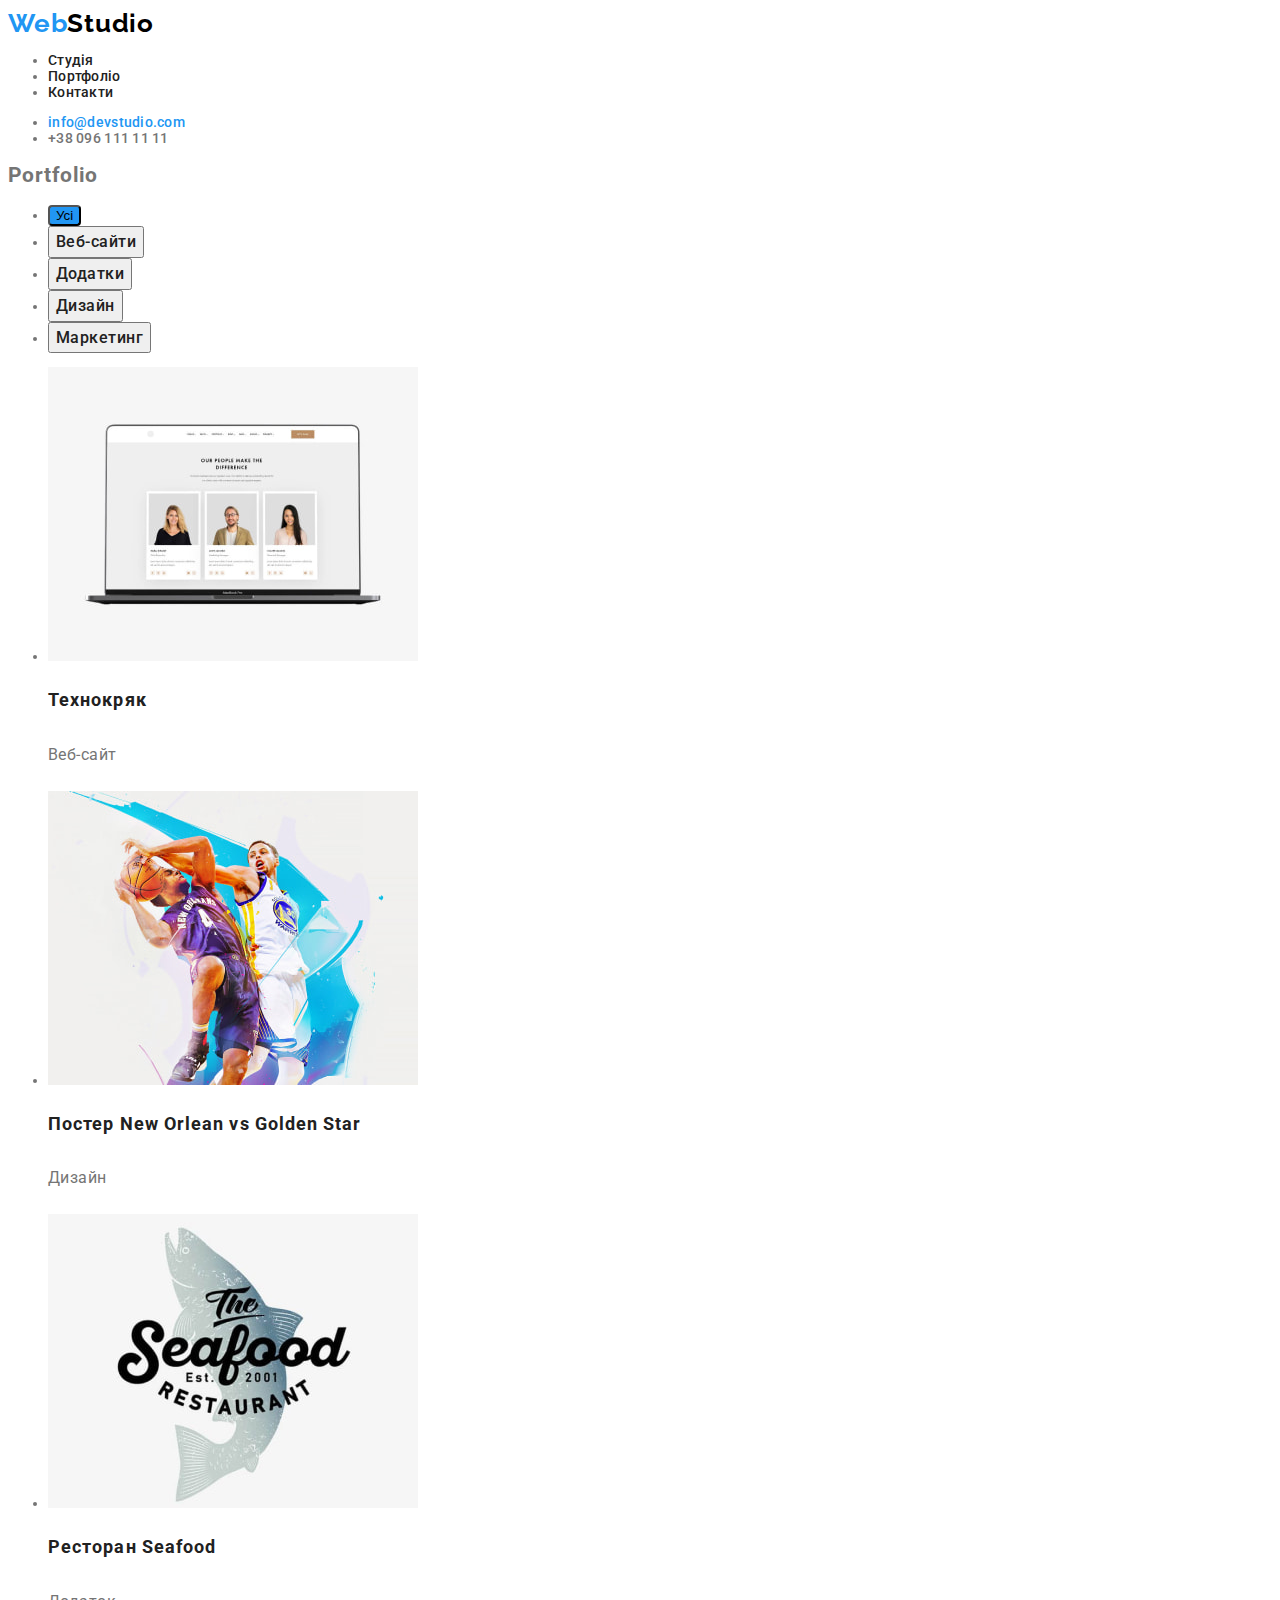
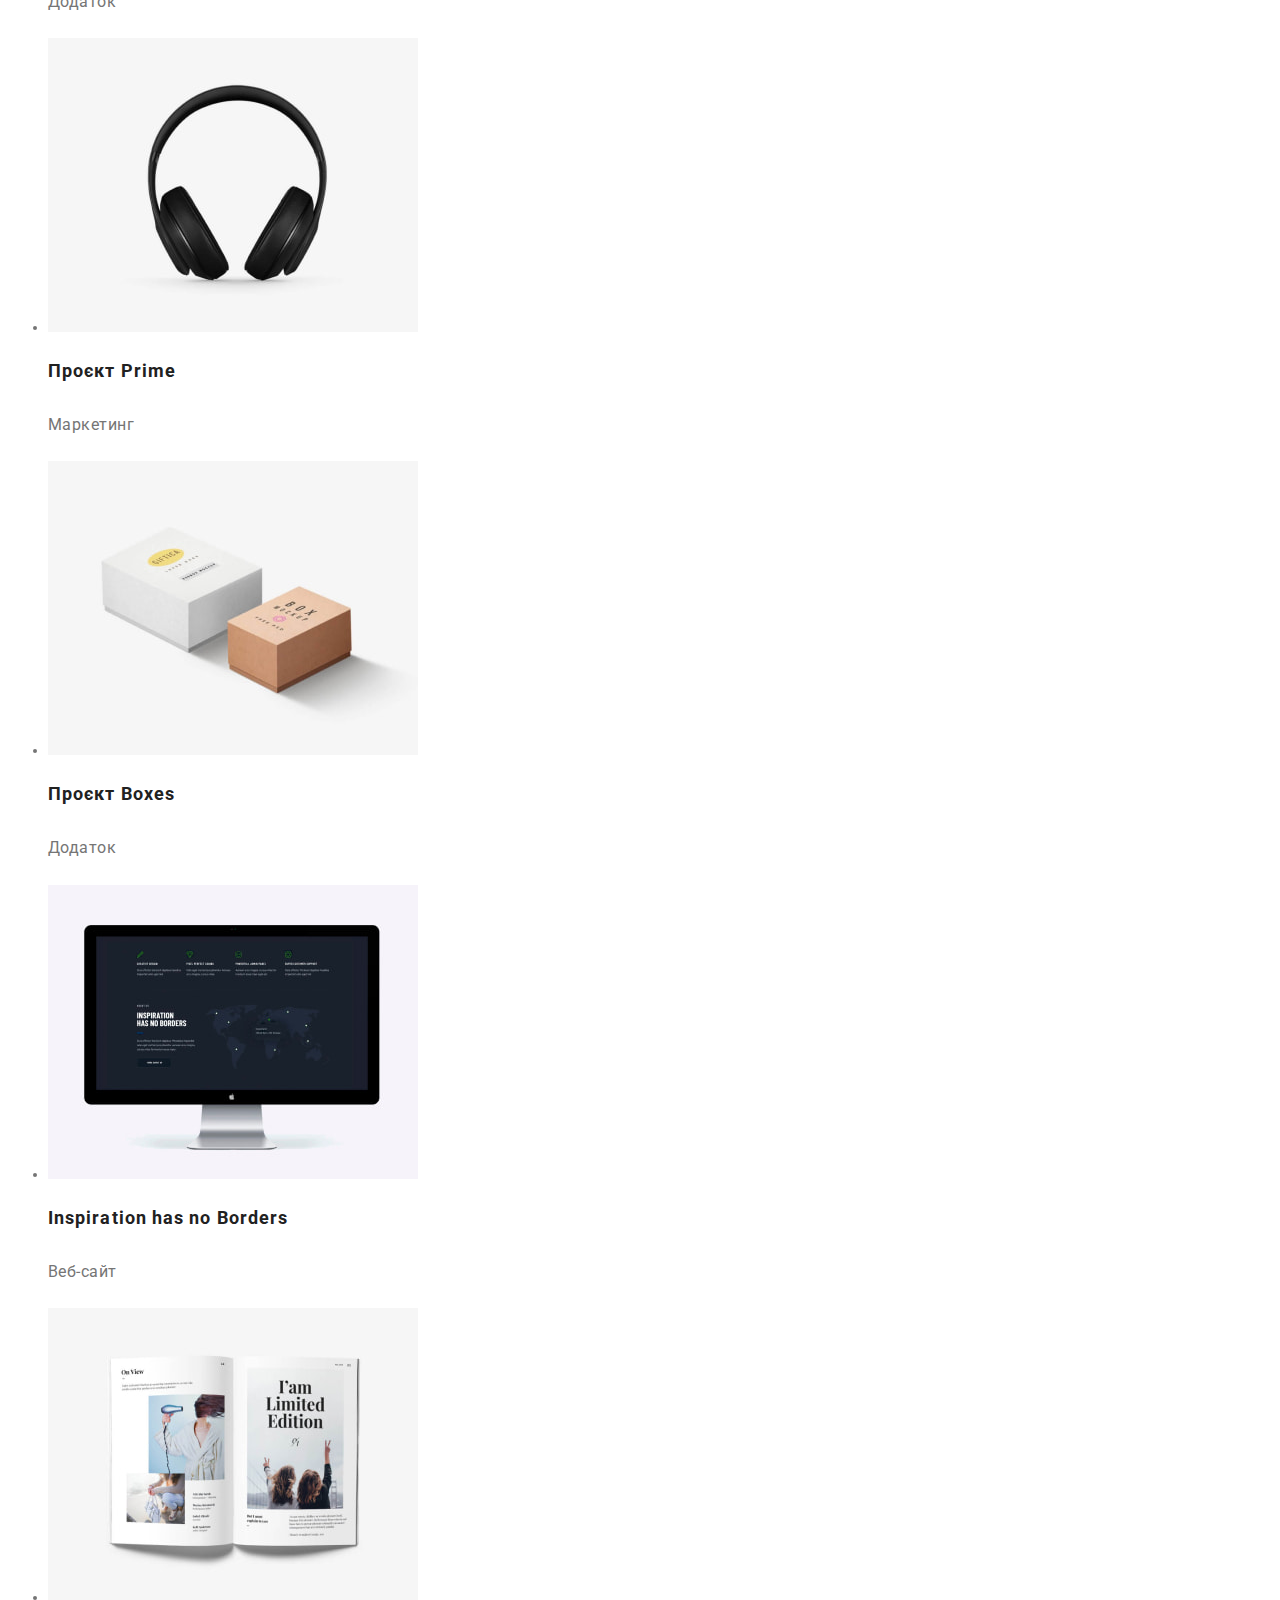
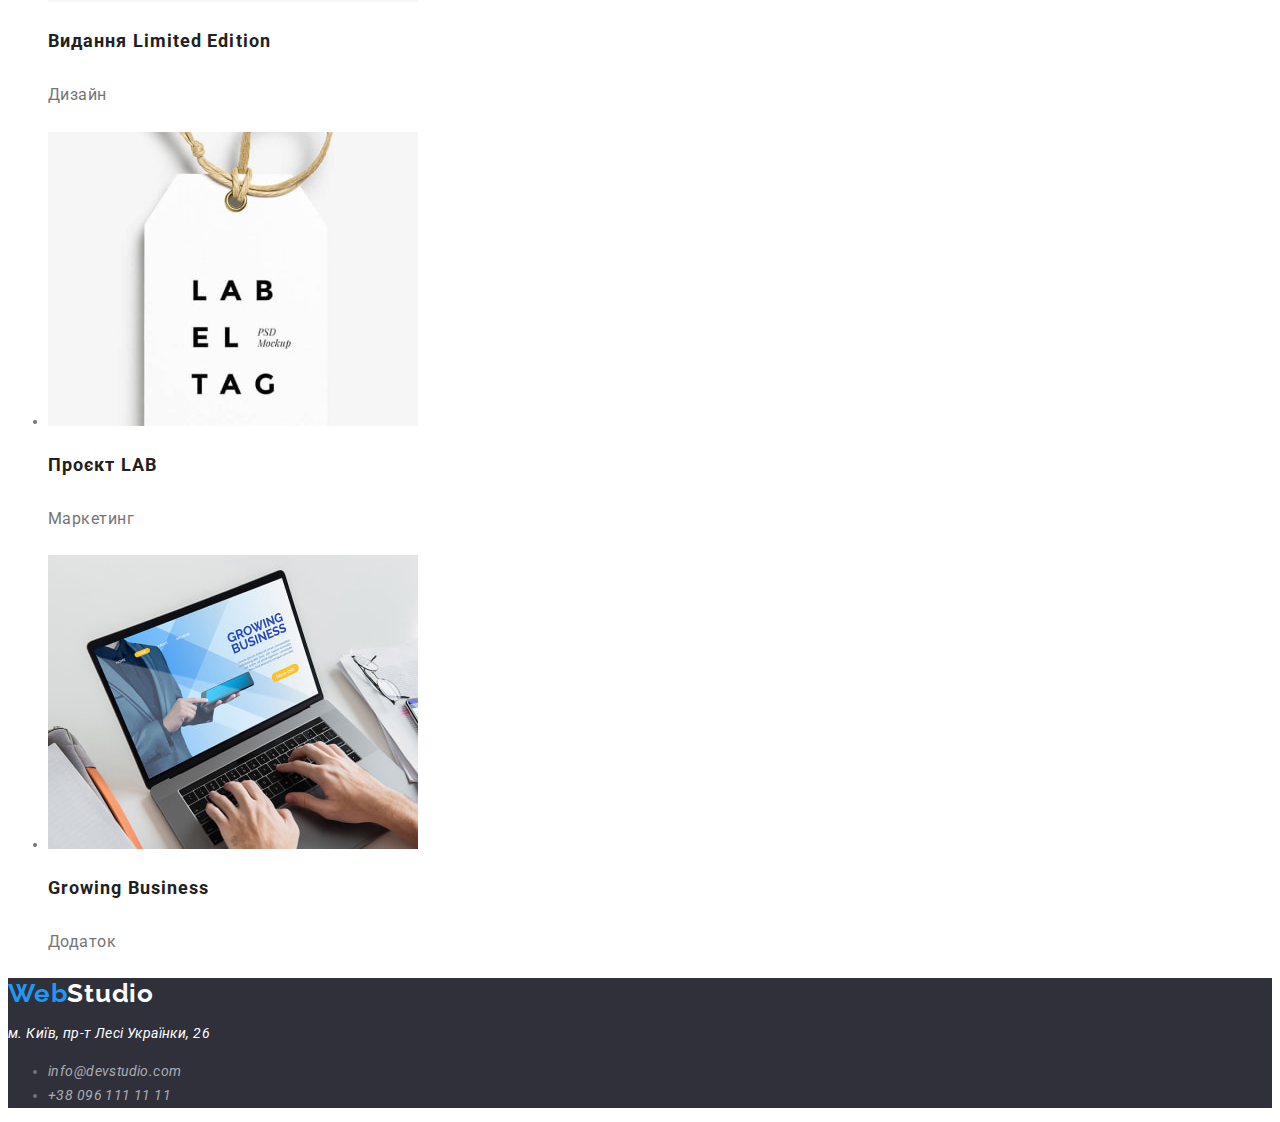
==== portfolio.html @ 44f69d42 "2" ====
<!DOCTYPE html>
<html lang="uk">
  <head>
    <meta charset="UTF-8" />
    <meta name="viewport" content="width=device-width, initial-scale=1.0" />
    <title>Module 02</title>
    <link rel="preconnect" href="https://fonts.gstatic.com" crossorigin />
    <link
      href="https://fonts.googleapis.com/css2?family=Raleway:wght@700&family=Roboto:wght@400;500;700;900&display=swap"
      rel="stylesheet"
    />
    <link rel="stylesheet" href="./css/styles.css" />
  </head>
  <body>
    <!-- header section -->
    <header class="header">
      <nav class="nav">
        <a
          class="link logo"
          href="./index.html"
          aria-label="site-logo-WebStudio"
          >Web<span class="logo-part">Studio</span></a
        >
        <ul class="list">
          <li class="item">
            <a class="link nav-link" href="#studio">Студія</a>
          </li>
          <li class="item">
            <a class="link nav-link" href="#portfolio">Портфоліо</a>
          </li>
          <li class="item">
            <a class="link nav-link" href="#contacts">Контакти</a>
          </li>
        </ul>
      </nav>
      <ul class="nav-list">
        <li class="nav-item">
          <a class="link header-mailto mail" href="mailto:info@devstudio.com"
            >info@devstudio.com</a
          >
        </li>
        <li class="nav-item">
          <a class="link header-phone text" href="tel:+380961111111"
            >+38 096 111 11 11</a
          >
        </li>
      </ul>
    </header>
    <!-- section Portfolio -->
    <section class="portfolio">
      <!-- Логічний заголовок -->
      <h2>Portfolio</h2>
      <ul class="portfolio-list">
        <li class="portfolio-item">
          <button class="portfolio-all-btn" type="button">Усі</button>
        </li>
        <li class="portfolio-item">
          <button class="portfolio-btn" type="button">Веб-сайти</button>
        </li>
        <li class="portfolio-item">
          <button class="portfolio-btn" type="button">Додатки</button>
        </li>
        <li class="portfolio-item">
          <button class="portfolio-btn" type="button">Дизайн</button>
        </li>
        <li class="portfolio-item">
          <button class="portfolio-btn" type="button">Маркетинг</button>
        </li>
      </ul>
      <ul class="img-portfolio-list">
        <li class="img-portfolio-item">
          <img
            class="img-portfolio"
            src="./images/portfolio/img.jpg"
            alt="три фото"
            width="370"
            height="294"
          />
          <h3 class="portfolio-title">Технокряк</h3>
          <h4 class="portfolio-subtitle">Веб-сайт</h4>
        </li>
        <li class="img-portfolio-item">
          <img
            class="img-portfolio"
            src="./images/portfolio/img-(1).jpg"
            alt="баскетбол"
            width="370"
            height="294"
          />
          <h3 class="portfolio-title">Постер New Orlean vs Golden Star</h3>
          <h4 class="portfolio-subtitle">Дизайн</h4>
        </li>
        <li class="img-portfolio-item">
          <img
            class="img-portfolio"
            src="./images/portfolio/img-(2).jpg"
            alt="реклама ресторана"
            width="370"
            height="294"
          />
          <h3 class="portfolio-title">Ресторан Seafood</h3>
          <h4 class="portfolio-subtitle">Додаток</h4>
        </li>
        <li class="img-portfolio-item">
          <img
            class="img-portfolio"
            src="./images/portfolio/img-(3).jpg"
            alt="навушники"
            width="370"
            height="294"
          />
          <h3 class="portfolio-title">Проєкт Prime</h3>
          <h4 class="portfolio-subtitle">Маркетинг</h4>
        </li>
        <li class="img-portfolio-item">
          <img
            class="img-portfolio"
            src="./images/portfolio/img-(4).jpg"
            alt="реклама духов"
            width="370"
            height="294"
          />
          <h3 class="portfolio-title">Проєкт Boxes</h3>
          <h4 class="portfolio-subtitle">Додаток</h4>
        </li>
        <li class="img-portfolio-item">
          <img
            class="img-portfolio"
            src="./images/portfolio/img-(5).jpg"
            alt="єкран манітора"
            width="370"
            height="294"
          />
          <h3 class="portfolio-title">Inspiration has no Borders</h3>
          <h4 class="portfolio-subtitle">Веб-сайт</h4>
        </li>
        <li class="img-portfolio-item">
          <img
            class="img-portfolio"
            src="./images/portfolio/img-(6).jpg"
            alt="розкрита книга"
            width="370"
            height="294"
          />
          <h3 class="portfolio-title">Видання Limited Edition</h3>
          <h4 class="portfolio-subtitle">Дизайн</h4>
        </li>
        <li class="img-portfolio-item">
          <img
            class="img-portfolio"
            src="./images/portfolio/img-(7).jpg"
            alt="лейба проекту"
            width="370"
            height="294"
          />
          <h3 class="portfolio-title">Проєкт LAB</h3>
          <h4 class="portfolio-subtitle">Маркетинг</h4>
        </li>
        <li class="img-portfolio-item">
          <img
            class="img-portfolio"
            src="./images/portfolio/img-(8).jpg"
            alt="робота на ноутбуці"
            width="370"
            height="294"
          />
          <h3 class="portfolio-title">Growing Business</h3>
          <h4 class="portfolio-subtitle">Додаток</h4>
        </li>
      </ul>
    </section>
    <!-- footer -->
    <footer class="footer">
      <a
        class="link footer-logo"
        href="./index.html"
        aria-label="site-logo-WebStudio"
        >Web<span class="footer-logo-part">Studio</span></a
      >
      <address class="address">
        <p class="address-desc">м. Київ, пр-т Лесі Українки, 26</p>
        <ul>
          <li class="footer-item">
            <a class="link footer-link" href="mailto:info@devstudio.com"
              >info@devstudio.com</a
            >
          </li>
          <li class="footer-item">
            <a class="link footer-link" href="tel:+380961111111"
              >+38 096 111 11 11</a
            >
          </li>
        </ul>
      </address>
    </footer>
  </body>
</html>
---- css/styles.css ----
:root {
    --main-font: "Roboto", sans-serif;
    --secondary-font: "Raleway", sans-serif;
    /* text colors */
    --accent-cl: #2196f3;
    --main-txt-cl: #757575;
    --secondary-txt-cl: #212121;
    /* bacgraund-colors */
    --darc-bg-cl: #2f303a;
    --main-bg-cl: #fff;
    --secondary-bg-cl: #f5f4fa;
}

body {
    color: var(--main-txt-cl);
    font-family: var(--main-font);
    font-size: 14px;
    letter-spacing: 0.42px;
}

.link {
    text-decoration: none;
    color: currentColor;
}

/* =====================
        = header section =
    ========================= */
.header {
    background: #fff;
}

.logo {
    color: #2196f3;
    font-family: Raleway;
    font-size: 26px;
    font-weight: 700;
    letter-spacing: 0.78px;
}

.logo-part {
    color: #000;
    font-family: Raleway;
    font-size: 26px;
    font-weight: 700;
    letter-spacing: 0.78px;
}

.nav-link {
    color: #212121;
    font-family: Roboto;
    font-size: 14px;
    font-weight: 500;
    letter-spacing: 0.28px;
}

.header-mailto {
    color: #2196F3;
    font-family: Roboto;
    font-size: 14px;
    font-weight: 500;
    letter-spacing: 0.28px;
}

.header-phone {
    color: #757575;
    font-family: Roboto;
    font-size: 14px;
    font-weight: 500;
    letter-spacing: 0.28px;
}

.mail:hover,
.mail:focus {
    color: #757575;
}

.text:hover,
.text:focus {
    color: #2196F3;
}

/*=========================
==== section Hero  
==========================*/
.hero {
    background-color: #2F303A;
}

.hero .title {
    color: #FFF;
    text-align: center;
    font-family: var(--main-font);
    font-size: 44px;
    font-weight: 900;
    line-height: 1.36;
    letter-spacing: 2.64px;
    text-transform: uppercase;
}

.btn {
    font-family: inherit;
    color: currentColor;
    color: #FFF;
    text-align: center;
    font-size: 16px;
    font-weight: 700;
    line-height: 1.88;
    letter-spacing: 0.96px;
    background: #2196F3;
    cursor: pointer;
}

.btn:hover,
.btn:focus {
    border-radius: 4px;
    background-color: #2196F3;
}

/* ======================
==  section Feature
========================*/
.feature {
    background-color: var(--main-bg-cl);
}

.feature-subtitle {
    color: #212121;
    font-family: var(--main-txt-cl);
    font-size: 14px;
    font-weight: 700;
    letter-spacing: 0.42px;
    text-transform: uppercase;
}

.feature-desc {
    color: #757575;
    font-family: var(--main-txt-cl);
    font-size: 14px;
    font-weight: 400;
    line-height: 1.71;
    letter-spacing: 0.42px;
}

/* =======================
==section Services      
========================== */
.services {
    background-color: var(--main-bg-cl);
}

.title-services {
    color: var(--secondary-txt-cl);
    text-align: center;
    font-family: var(--main-font);
    font-size: 36px;
    font-weight: 700;
    letter-spacing: 1.08px;
}

/* ========================
==section Our team      
========================= */
.team {
    background-color: var(--secondary-bg-cl);
}

.title-team {
    color: var(--secondary-txt-cl);
    text-align: center;
    font-family: var(--main-font);
    font-size: 36px;
    font-weight: 700;
    letter-spacing: 1.08px;
}

.subtitle-team {
    color: var(--secondary-txt-cl);
    text-align: center;
    font-family: var(--main-font);
    font-size: 16px;
    font-weight: 500;
    letter-spacing: 0.48px;
}

.desc-team {
    color: var(--main-txt-cl);
    text-align: center;
    font-family: var(--main-font);
    font-size: 16px;
    font-weight: 400;
    letter-spacing: 0.48px;
}

/* ===========================
== section Portfolio        
=============================*/
.portfolio {
    background-color: var(--main-bg-cl);
}

.portfolio-all-btn {
    border-radius: 4px;
    background: #2196F3;
}

.portfolio-btn {
    color: var(--secondary-txt-cl);
    text-align: center;
    font-family: var(--main-font);
    font-size: 16px;
    font-weight: 500;
    line-height: 1.62;
    letter-spacing: 0.48px;
}

.portfolio-title {
    color: var(--secondary-txt-cl);
    font-family: var(--main-font);
    font-size: 18px;
    font-weight: 700;
    line-height: 2;
    letter-spacing: 1.08px;
}

.portfolio-subtitle {
    color: var(--main-txt-cl);
    font-family: var(--main-font);
    font-size: 16px;
    font-weight: 400;
    line-height: 1.87;
    letter-spacing: 0.48px;
}

/* ======================
======footer         
----------------------- */
.footer {
    background-color: var(--darc-bg-cl);
}

.address-desc {
    color: #FFF;
    font-family: var(--main-font);
    font-size: 14px;
    font-weight: 400;
    line-height: 1.71;
    letter-spacing: 0.42px;
}

.footer-link {
    color: rgba(255, 255, 255, 0.60);
    font-family: var(--main-font);
    font-size: 14px;
    font-weight: 400;
    line-height: 1.71;
    letter-spacing: 0.42px;
}

.footer-link:hover,
.footer-link:focus {
    color: #2196F3;
}

.footer-logo {
    color: var(--accent-cl);
    font-family: var(--secondary-font);
    font-size: 26px;
    font-weight: 700;
    letter-spacing: 0.78px;
}

.footer-logo-part {
    color: #FFF;
    font-family: var(--secondary-font);
    font-size: 26px;
    font-weight: 700;
    letter-spacing: 0.78px;
}
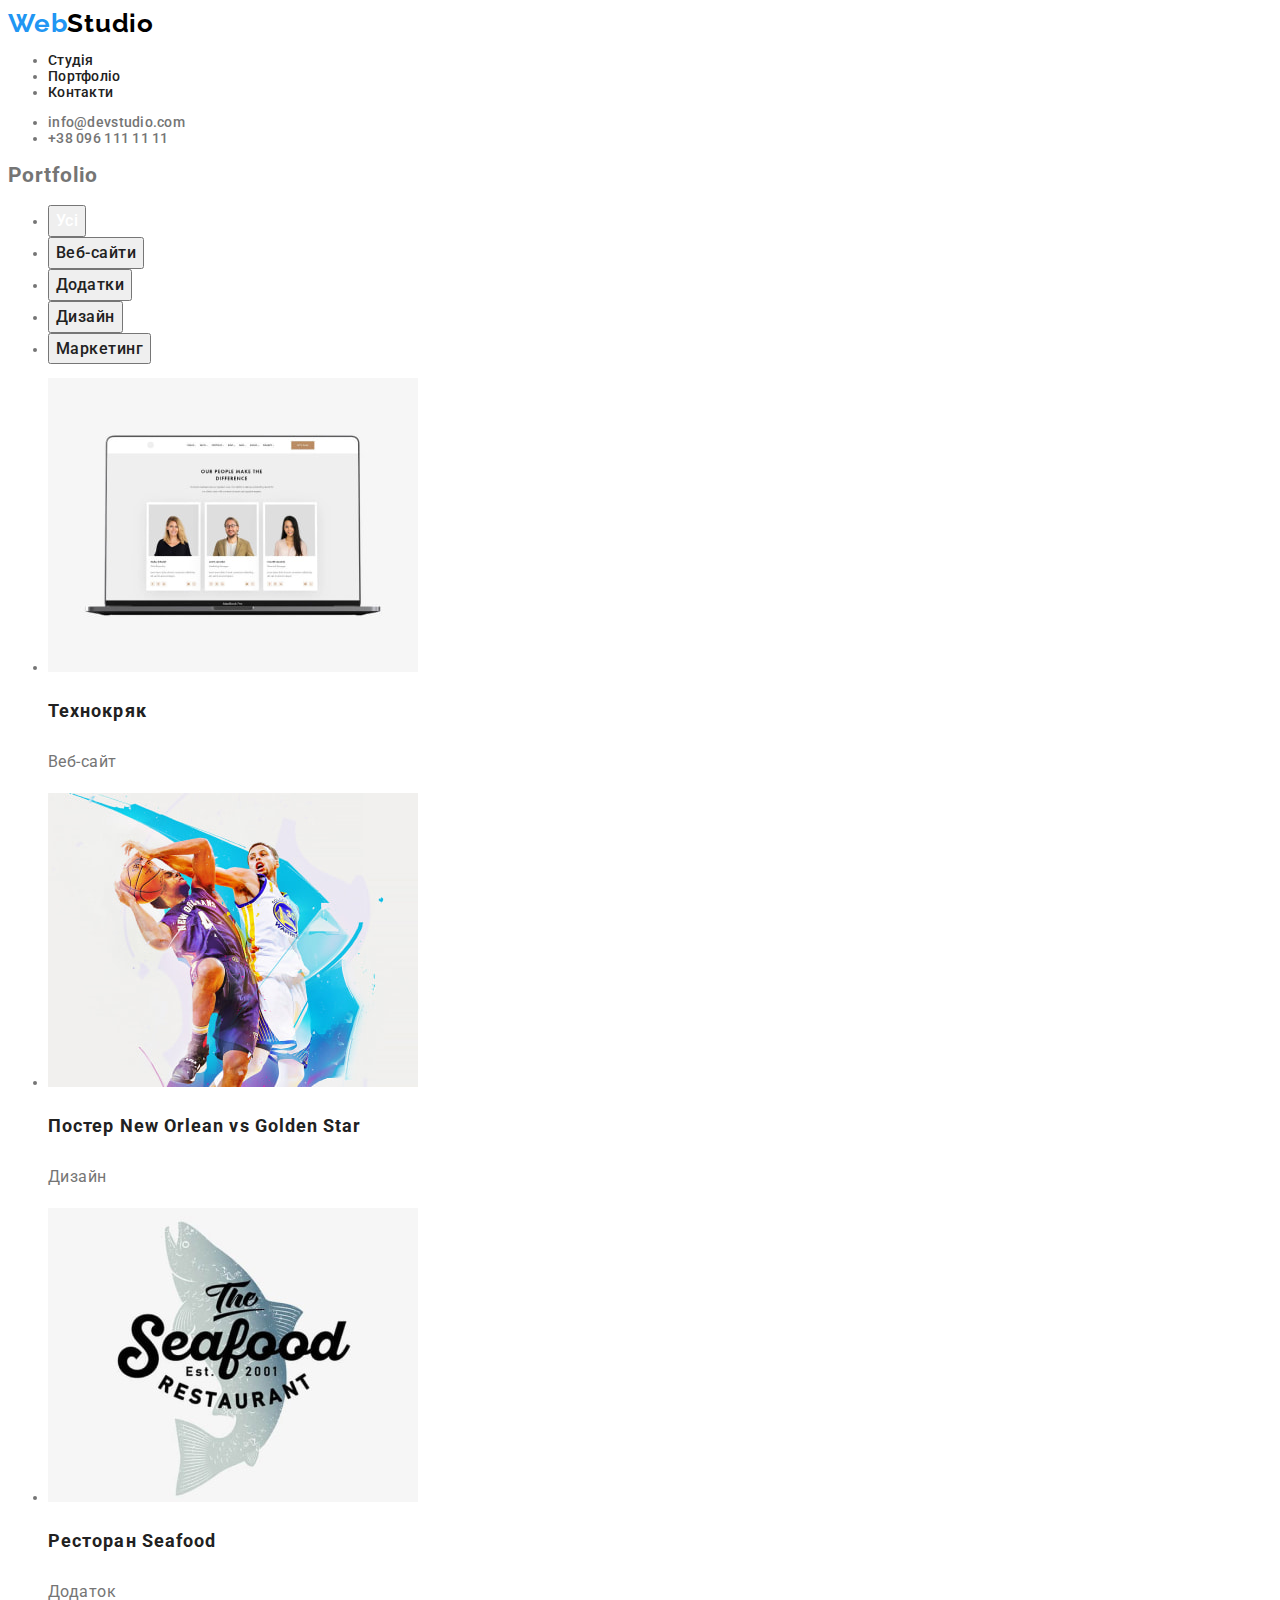
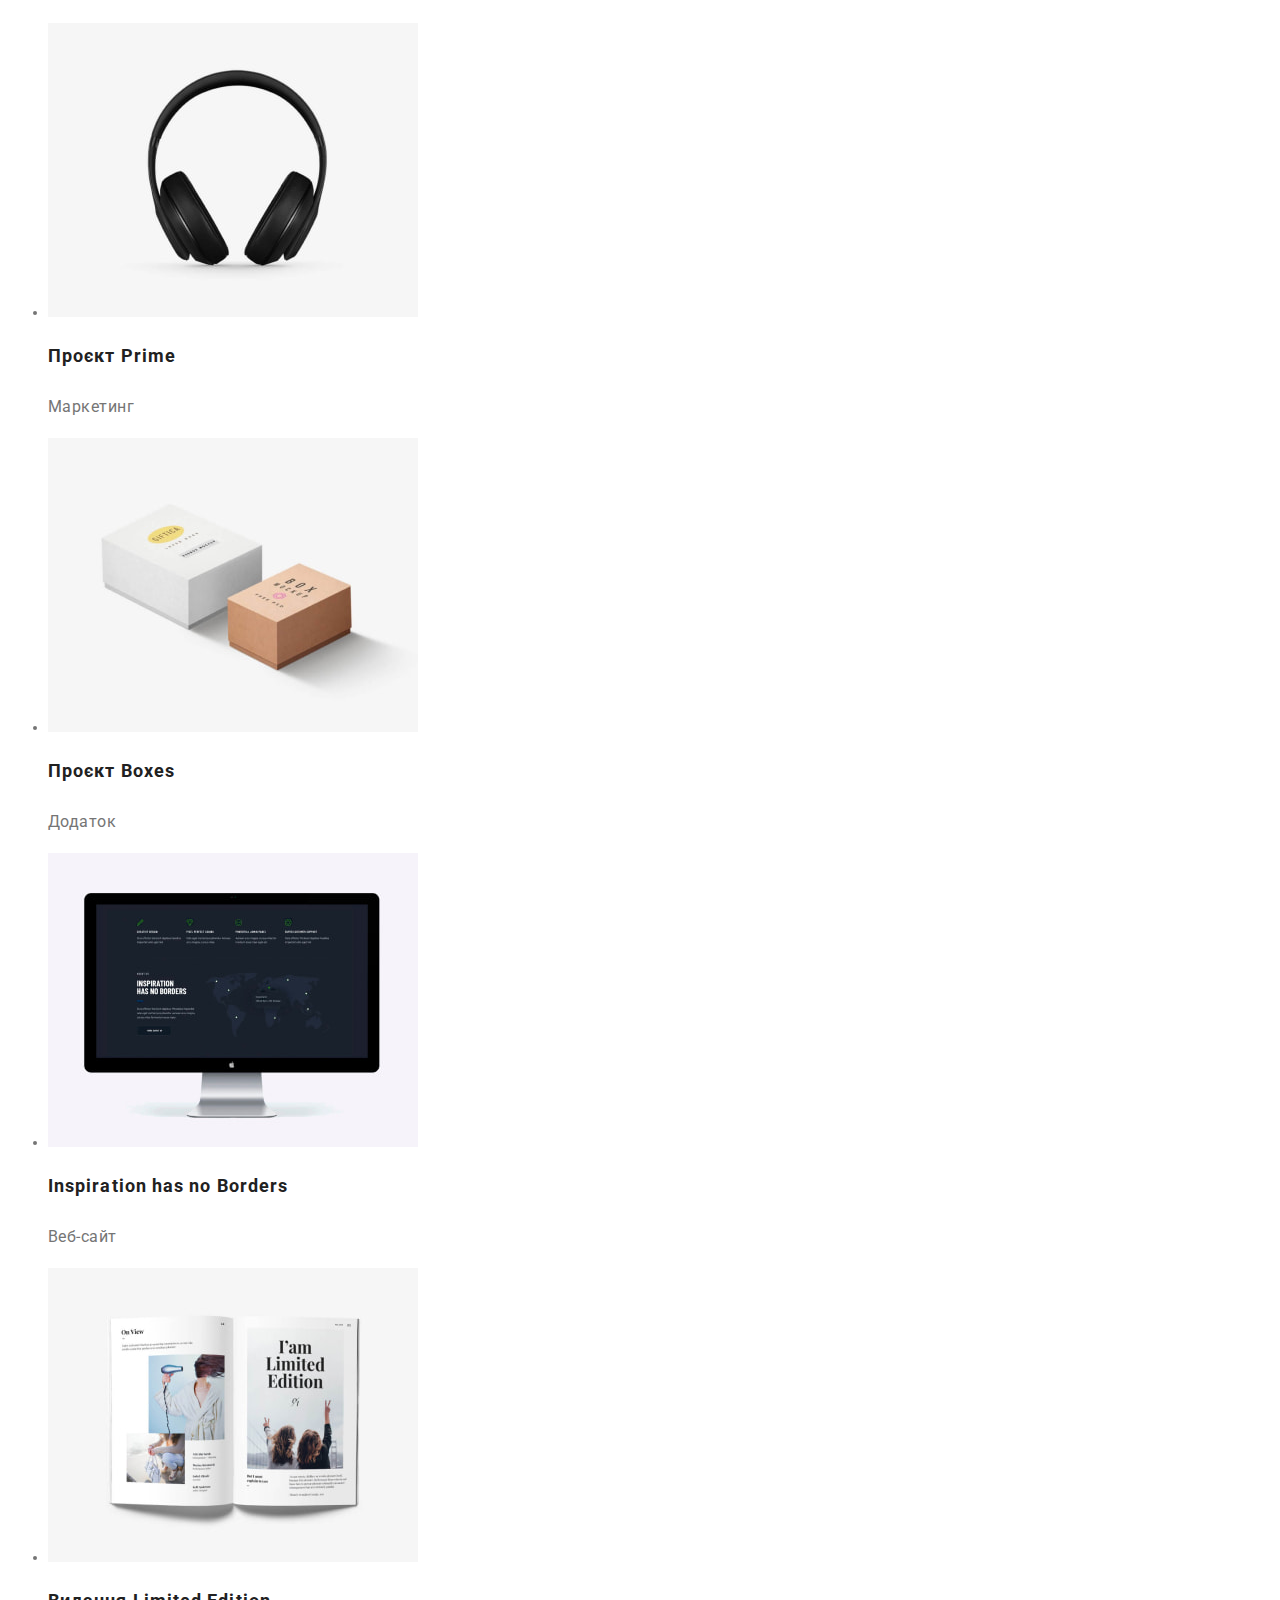
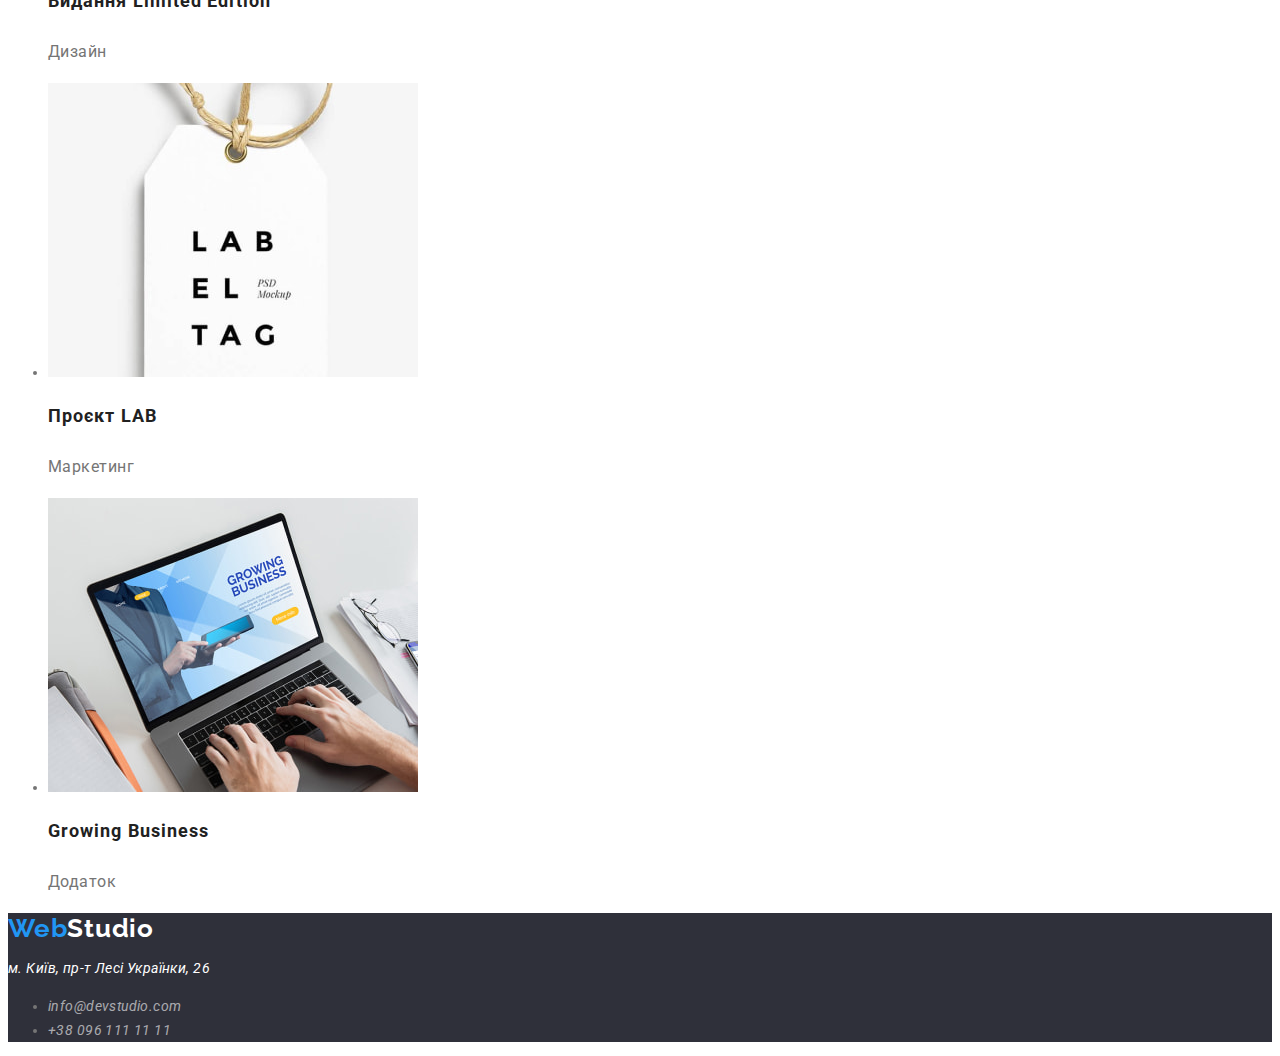
==== commit c5f6003b: "dz 2" ====
--- a/portfolio.html
+++ b/portfolio.html
@@ -23,7 +23,7 @@
         >
         <ul class="list">
           <li class="item">
-            <a class="link nav-link" href="#studio">Студія</a>
+            <a class="link nav-link" href="./index.html">Студія</a>
           </li>
           <li class="item">
             <a class="link nav-link" href="#portfolio">Портфоліо</a>
@@ -77,7 +77,7 @@
             height="294"
           />
           <h3 class="portfolio-title">Технокряк</h3>
-          <h4 class="portfolio-subtitle">Веб-сайт</h4>
+          <p class="portfolio-desc">Веб-сайт</p>
         </li>
         <li class="img-portfolio-item">
           <img
@@ -88,7 +88,7 @@
             height="294"
           />
           <h3 class="portfolio-title">Постер New Orlean vs Golden Star</h3>
-          <h4 class="portfolio-subtitle">Дизайн</h4>
+          <p class="portfolio-desc">Дизайн</p>
         </li>
         <li class="img-portfolio-item">
           <img
@@ -99,7 +99,7 @@
             height="294"
           />
           <h3 class="portfolio-title">Ресторан Seafood</h3>
-          <h4 class="portfolio-subtitle">Додаток</h4>
+          <p class="portfolio-desc">Додаток</p>
         </li>
         <li class="img-portfolio-item">
           <img
@@ -110,7 +110,7 @@
             height="294"
           />
           <h3 class="portfolio-title">Проєкт Prime</h3>
-          <h4 class="portfolio-subtitle">Маркетинг</h4>
+          <p class="portfolio-desc">Маркетинг</p>
         </li>
         <li class="img-portfolio-item">
           <img
@@ -121,7 +121,7 @@
             height="294"
           />
           <h3 class="portfolio-title">Проєкт Boxes</h3>
-          <h4 class="portfolio-subtitle">Додаток</h4>
+          <p class="portfolio-desc">Додаток</p>
         </li>
         <li class="img-portfolio-item">
           <img
@@ -132,7 +132,7 @@
             height="294"
           />
           <h3 class="portfolio-title">Inspiration has no Borders</h3>
-          <h4 class="portfolio-subtitle">Веб-сайт</h4>
+          <p class="portfolio-desc">Веб-сайт</p>
         </li>
         <li class="img-portfolio-item">
           <img
@@ -143,7 +143,7 @@
             height="294"
           />
           <h3 class="portfolio-title">Видання Limited Edition</h3>
-          <h4 class="portfolio-subtitle">Дизайн</h4>
+          <p class="portfolio-desc">Дизайн</p>
         </li>
         <li class="img-portfolio-item">
           <img
@@ -154,7 +154,7 @@
             height="294"
           />
           <h3 class="portfolio-title">Проєкт LAB</h3>
-          <h4 class="portfolio-subtitle">Маркетинг</h4>
+          <p class="portfolio-desc">Маркетинг</p>
         </li>
         <li class="img-portfolio-item">
           <img
@@ -165,7 +165,7 @@
             height="294"
           />
           <h3 class="portfolio-title">Growing Business</h3>
-          <h4 class="portfolio-subtitle">Додаток</h4>
+          <p class="portfolio-desc">Додаток</p>
         </li>
       </ul>
     </section>
--- a/css/styles.css
+++ b/css/styles.css
@@ -23,6 +23,11 @@
     color: currentColor;
 }
 
+.link:hover,
+.link:focus {
+    color: #2196F3;
+}
+
 /* =====================
         = header section =
     ========================= */
@@ -55,7 +60,7 @@
 }
 
 .header-mailto {
-    color: #2196F3;
+    color: #757575;
     font-family: Roboto;
     font-size: 14px;
     font-weight: 500;
@@ -72,7 +77,7 @@
 
 .mail:hover,
 .mail:focus {
-    color: #757575;
+    color: #2196F3;
 }
 
 .text:hover,
@@ -200,6 +205,19 @@
 }
 
 .portfolio-all-btn {
+    color: #FFF;
+text-align: center;
+font-family: Roboto;
+font-size: 16px;
+font-style: normal;
+font-weight: 500;
+line-height: 26px; 
+letter-spacing: 0.48px;
+    
+}
+
+.portfolio-all-btn:hover,
+.portfolio-all-btn:focus {
     border-radius: 4px;
     background: #2196F3;
 }
@@ -214,6 +232,12 @@
     letter-spacing: 0.48px;
 }
 
+.portfolio-btn:hover,
+.portfolio-btn:focus {
+    border-radius: 4px;
+    background: #F5F4FA;
+}
+
 .portfolio-title {
     color: var(--secondary-txt-cl);
     font-family: var(--main-font);
@@ -223,7 +247,7 @@
     letter-spacing: 1.08px;
 }
 
-.portfolio-subtitle {
+.portfolio-desc {
     color: var(--main-txt-cl);
     font-family: var(--main-font);
     font-size: 16px;
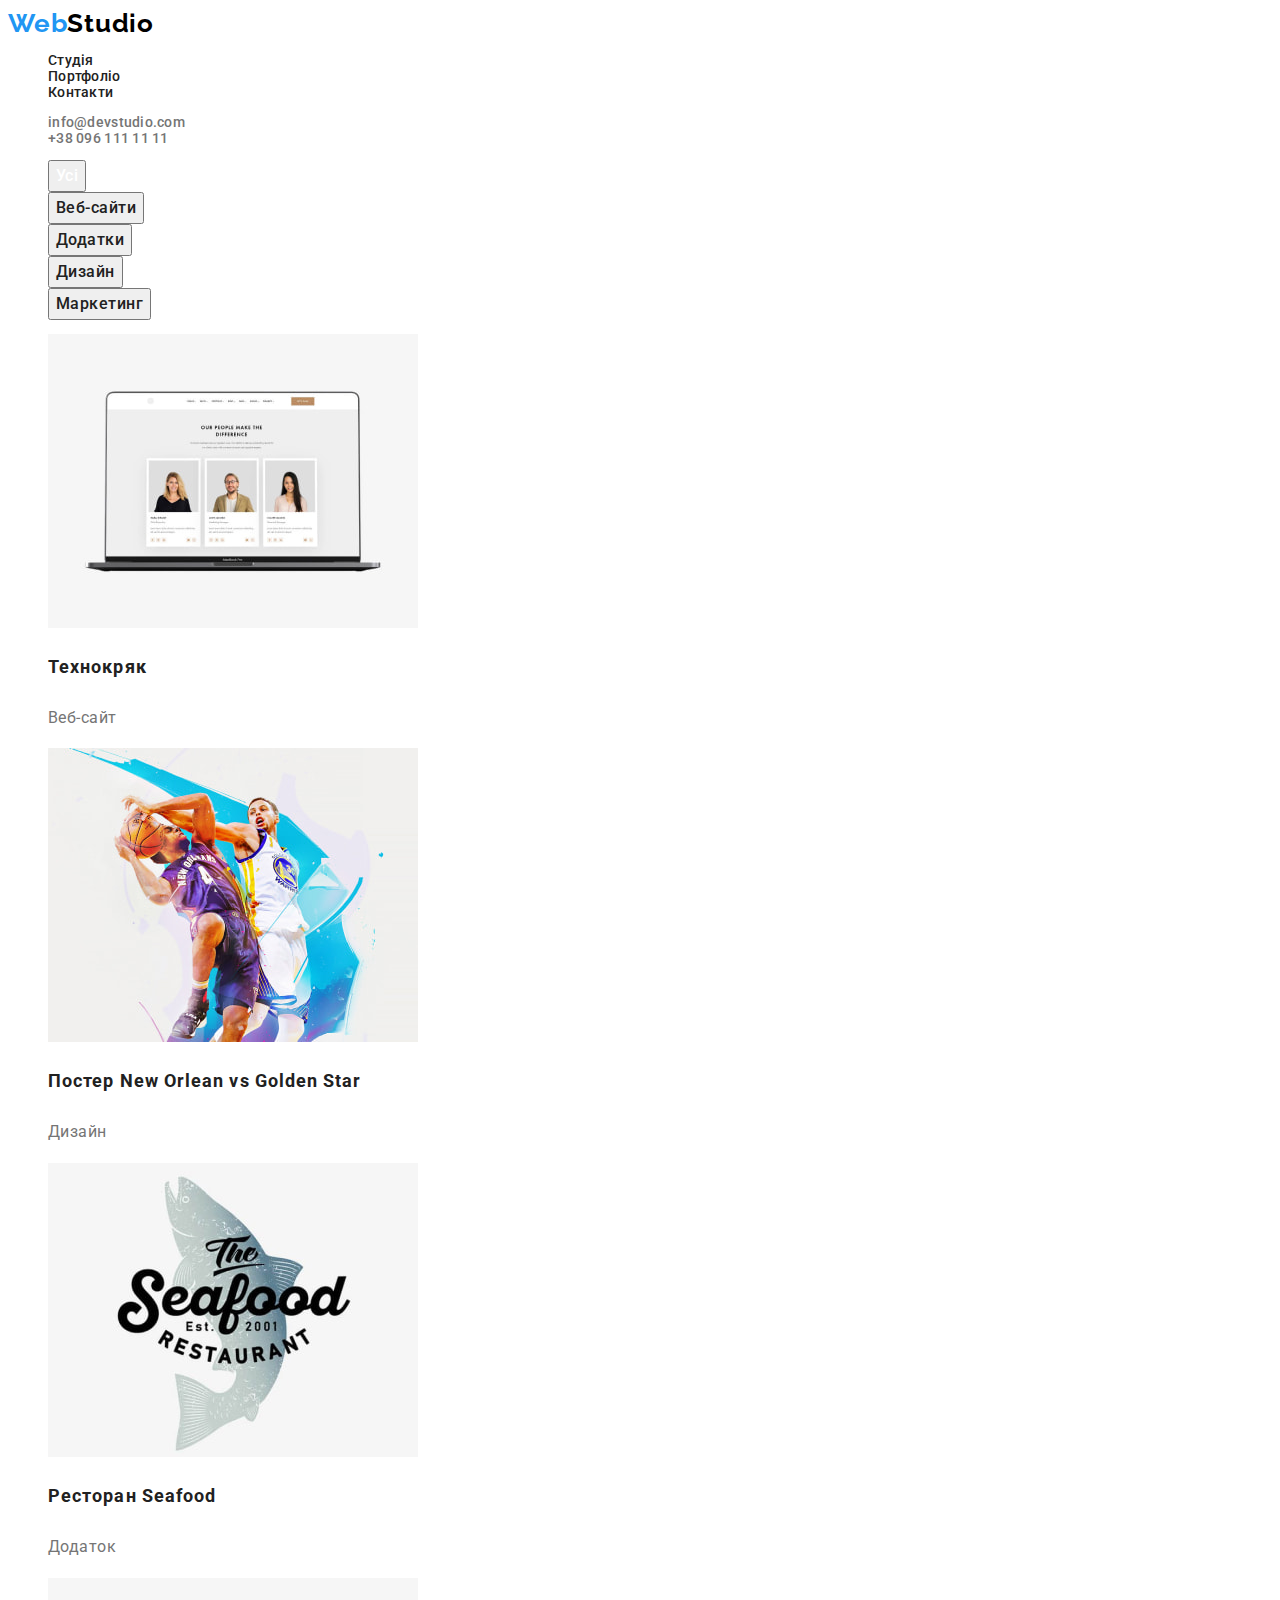
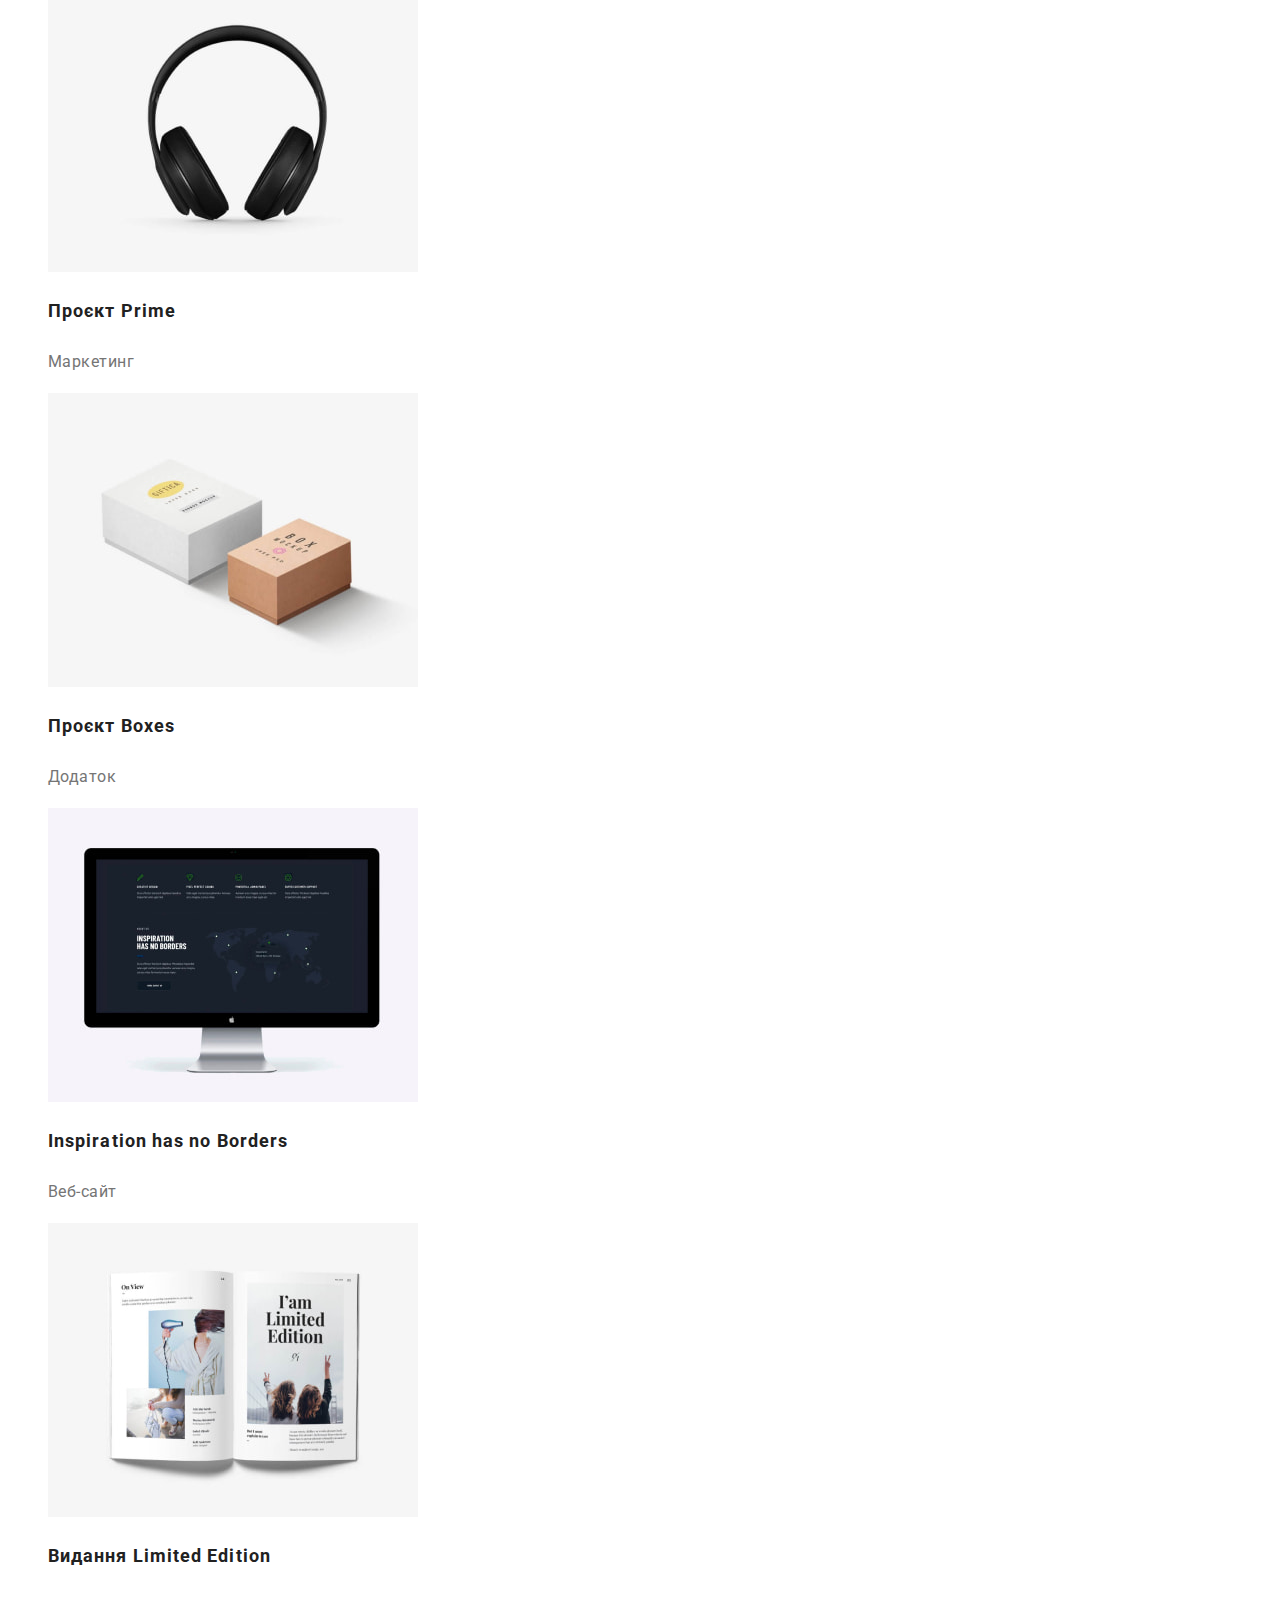
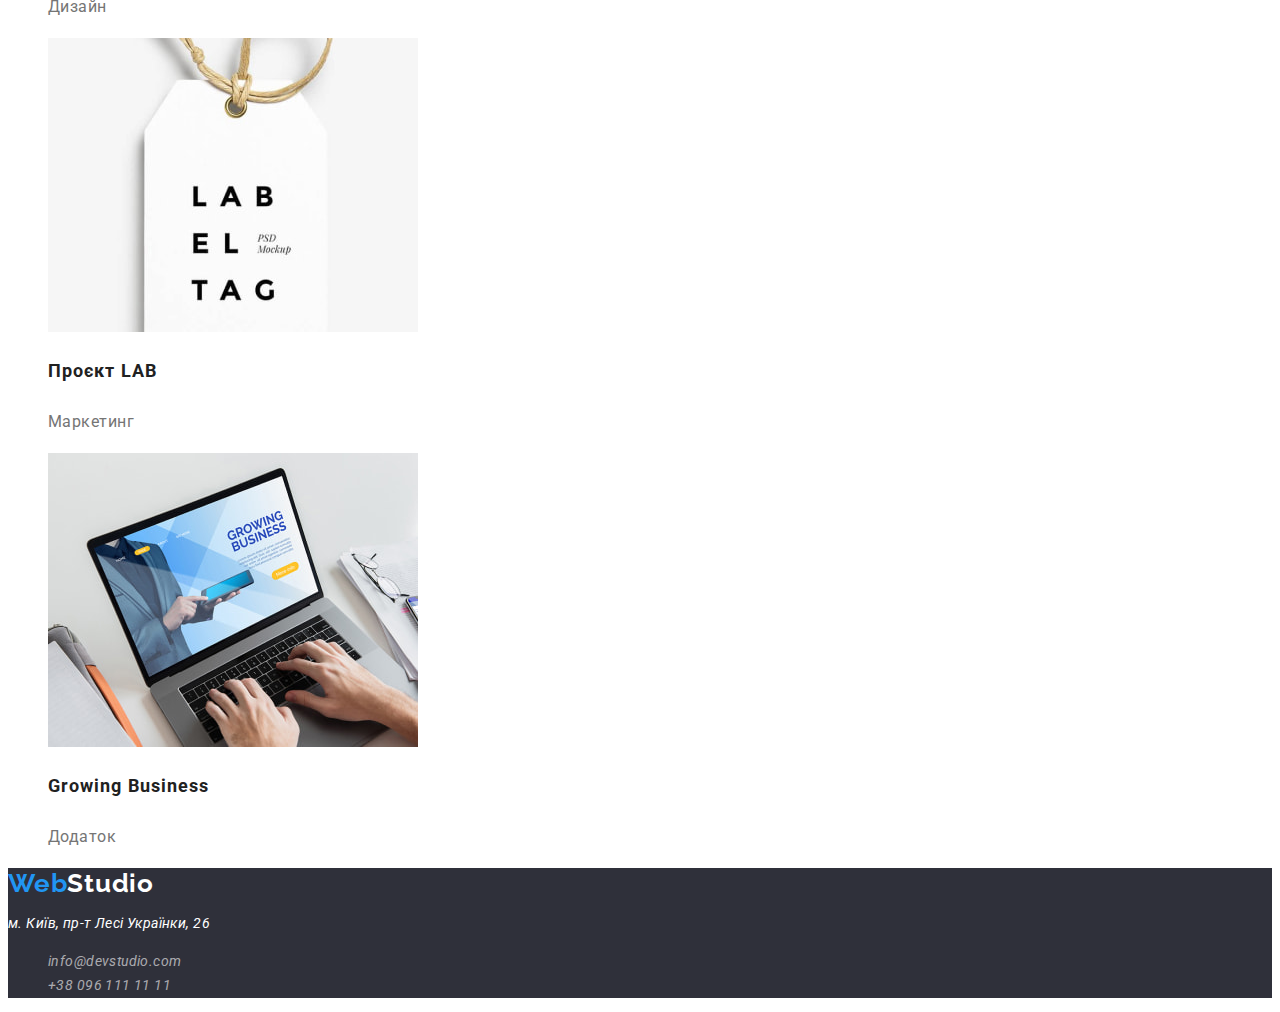
==== commit d8a15c12: "dz" ====
--- a/portfolio.html
+++ b/portfolio.html
@@ -49,7 +49,7 @@
     <!-- section Portfolio -->
     <section class="portfolio">
       <!-- Логічний заголовок -->
-      <h2>Portfolio</h2>
+      <h2 hidden>Portfolio</h2>
       <ul class="portfolio-list">
         <li class="portfolio-item">
           <button class="portfolio-all-btn" type="button">Усі</button>
--- a/css/styles.css
+++ b/css/styles.css
@@ -18,6 +18,14 @@
     letter-spacing: 0.42px;
 }
 
+a {
+    text-decoration: none;
+}
+
+ul {
+    list-style-type: none;
+}
+
 .link {
     text-decoration: none;
     color: currentColor;
@@ -206,14 +214,13 @@
 
 .portfolio-all-btn {
     color: #FFF;
-text-align: center;
-font-family: Roboto;
-font-size: 16px;
-font-style: normal;
-font-weight: 500;
-line-height: 26px; 
-letter-spacing: 0.48px;
-    
+    text-align: center;
+    font-family: var(--main-font);
+    font-size: 16px;
+    font-weight: 500;
+    line-height: 1.62;
+    letter-spacing: 0.48px;
+
 }
 
 .portfolio-all-btn:hover,
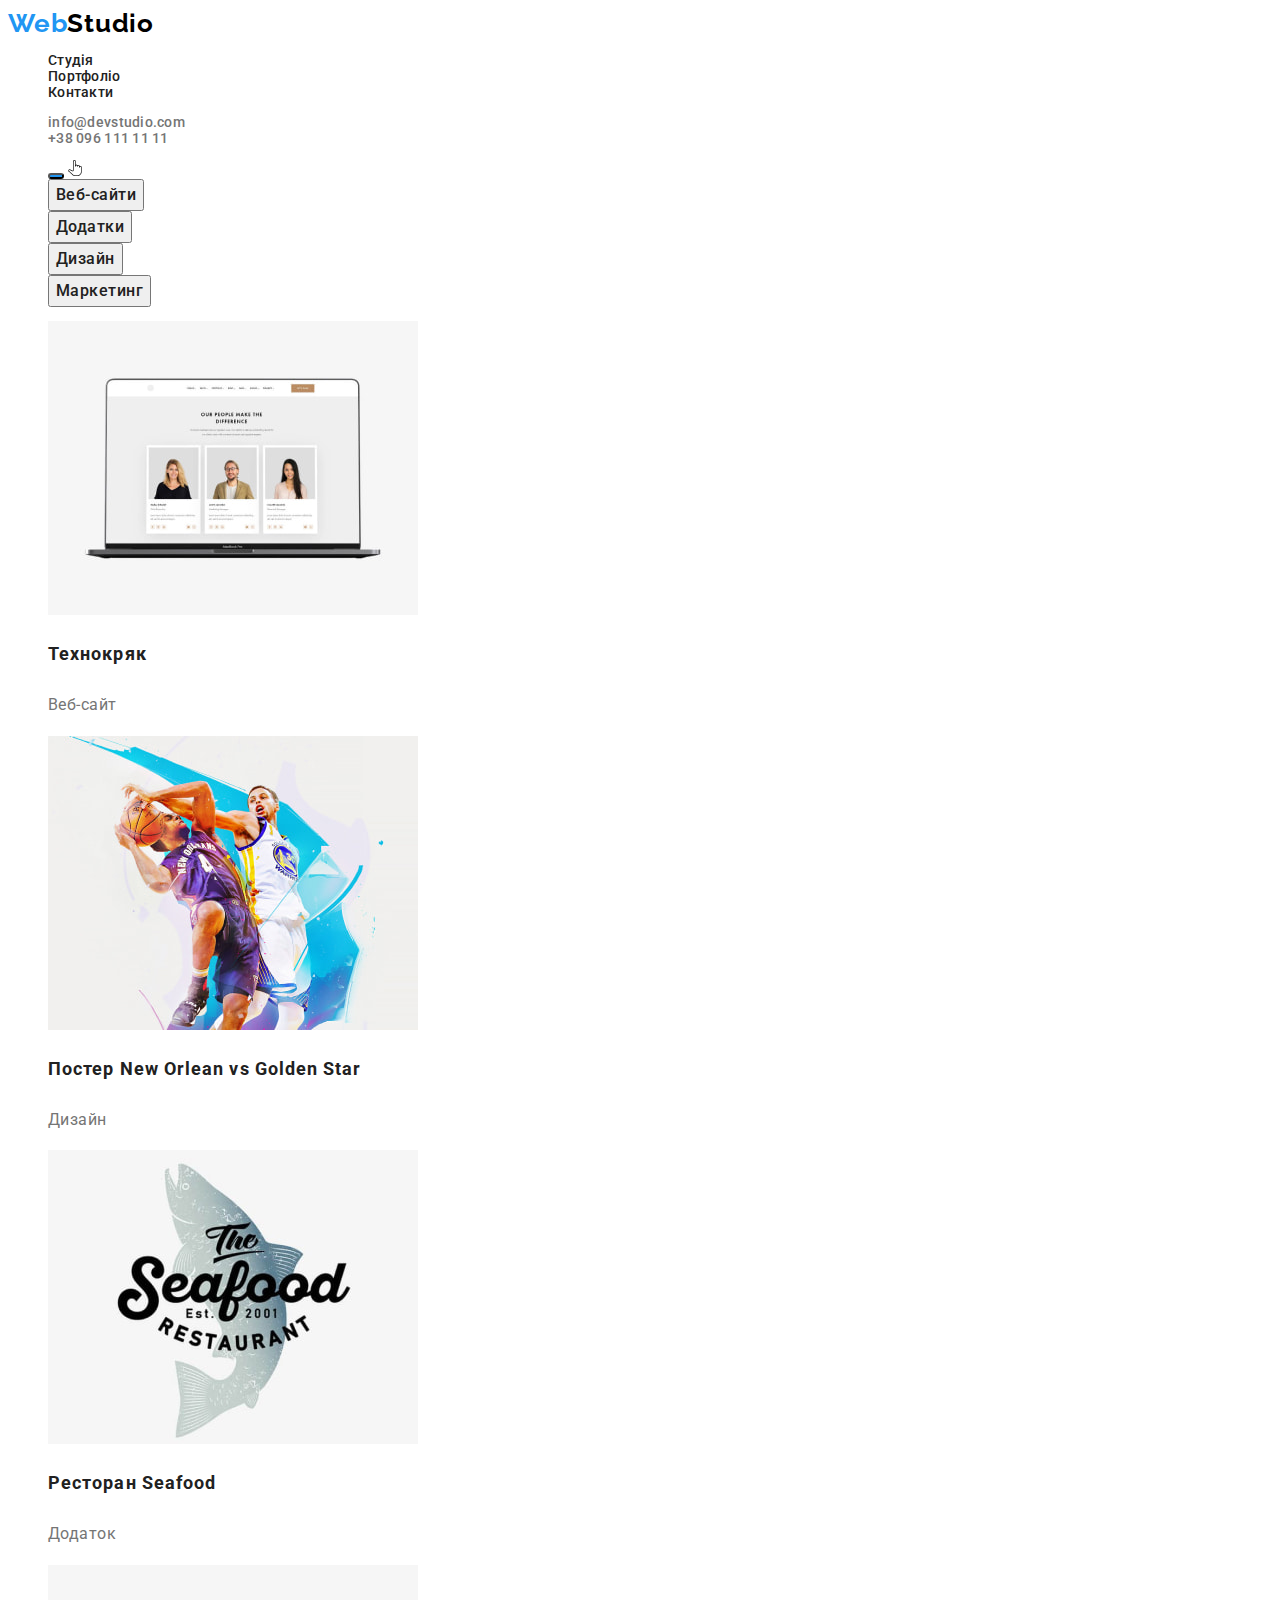
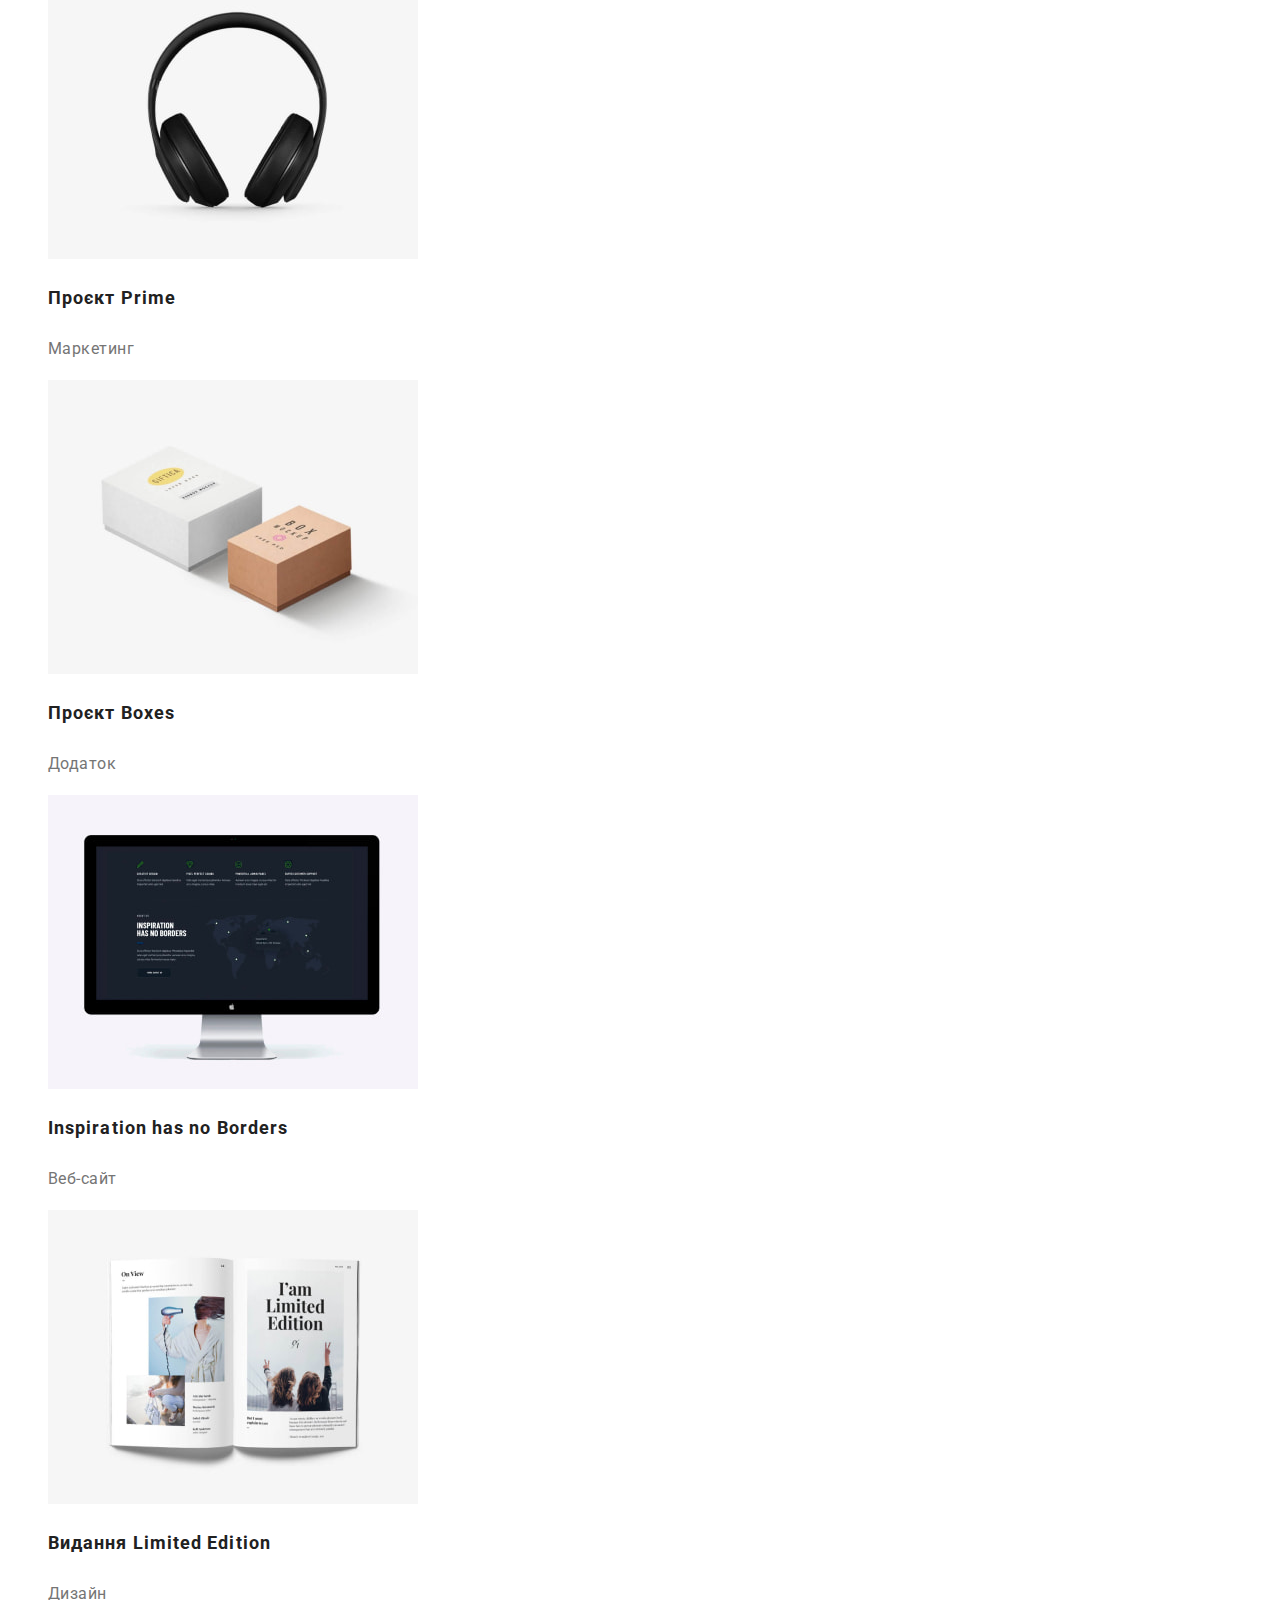
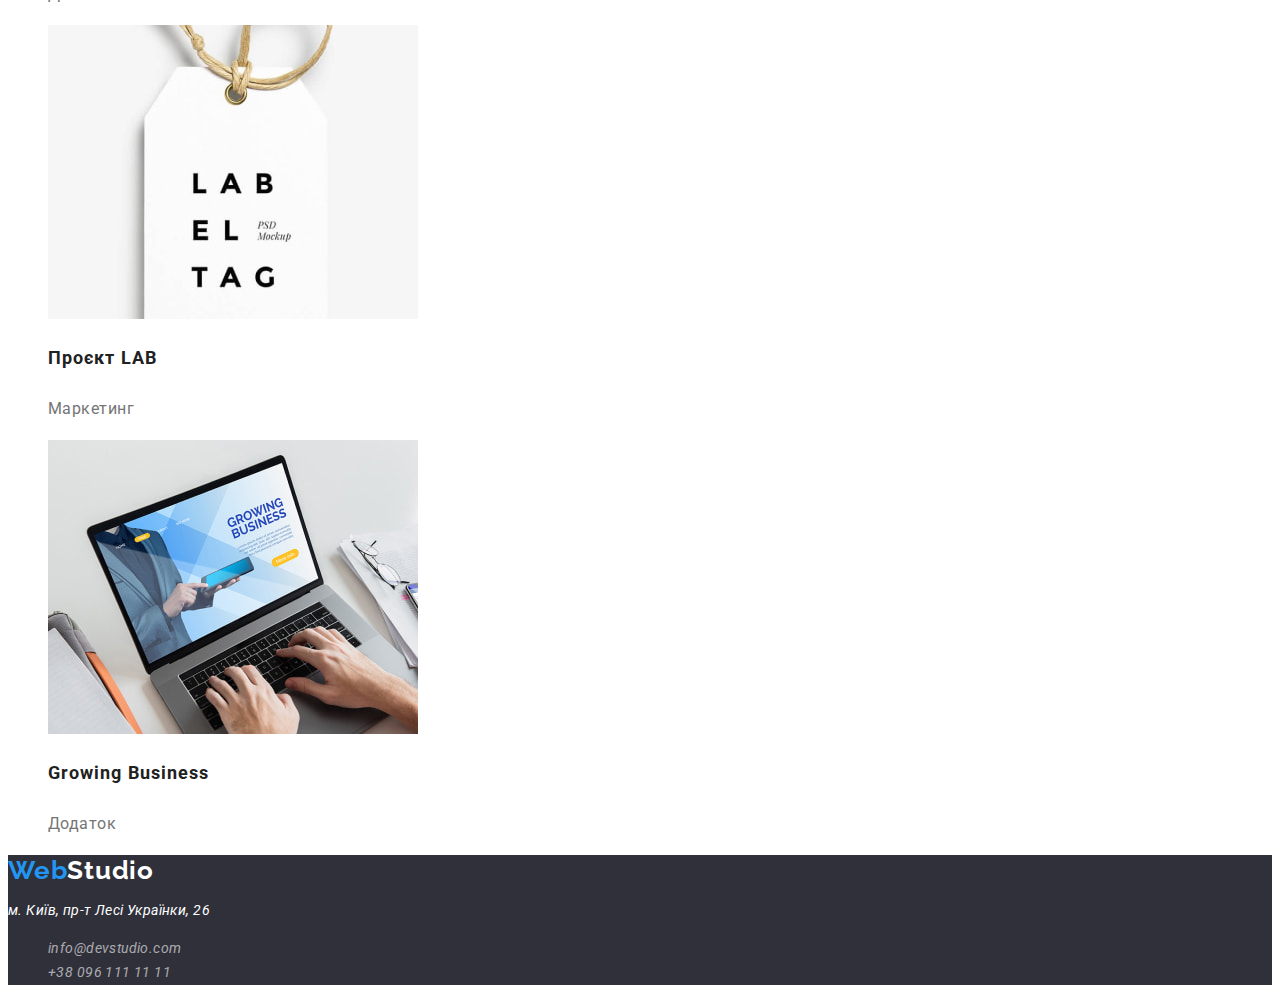
==== commit 78a31e08: "Update portfolio.html" ====
--- a/portfolio.html
+++ b/portfolio.html
@@ -52,7 +52,12 @@
       <h2 hidden>Portfolio</h2>
       <ul class="portfolio-list">
         <li class="portfolio-item">
-          <button class="portfolio-all-btn" type="button">Усі</button>
+          <button class="portfolio-all-btn" type="button"></button>
+          <img
+            class="img-btn"
+            src="./images/portfolio/finger 1.png"
+            alt="вказивник"
+          />
         </li>
         <li class="portfolio-item">
           <button class="portfolio-btn" type="button">Веб-сайти</button>
--- a/css/styles.css
+++ b/css/styles.css
@@ -220,7 +220,8 @@
     font-weight: 500;
     line-height: 1.62;
     letter-spacing: 0.48px;
-
+    border-radius: 4px;
+    background: #2196F3;
 }
 
 .portfolio-all-btn:hover,
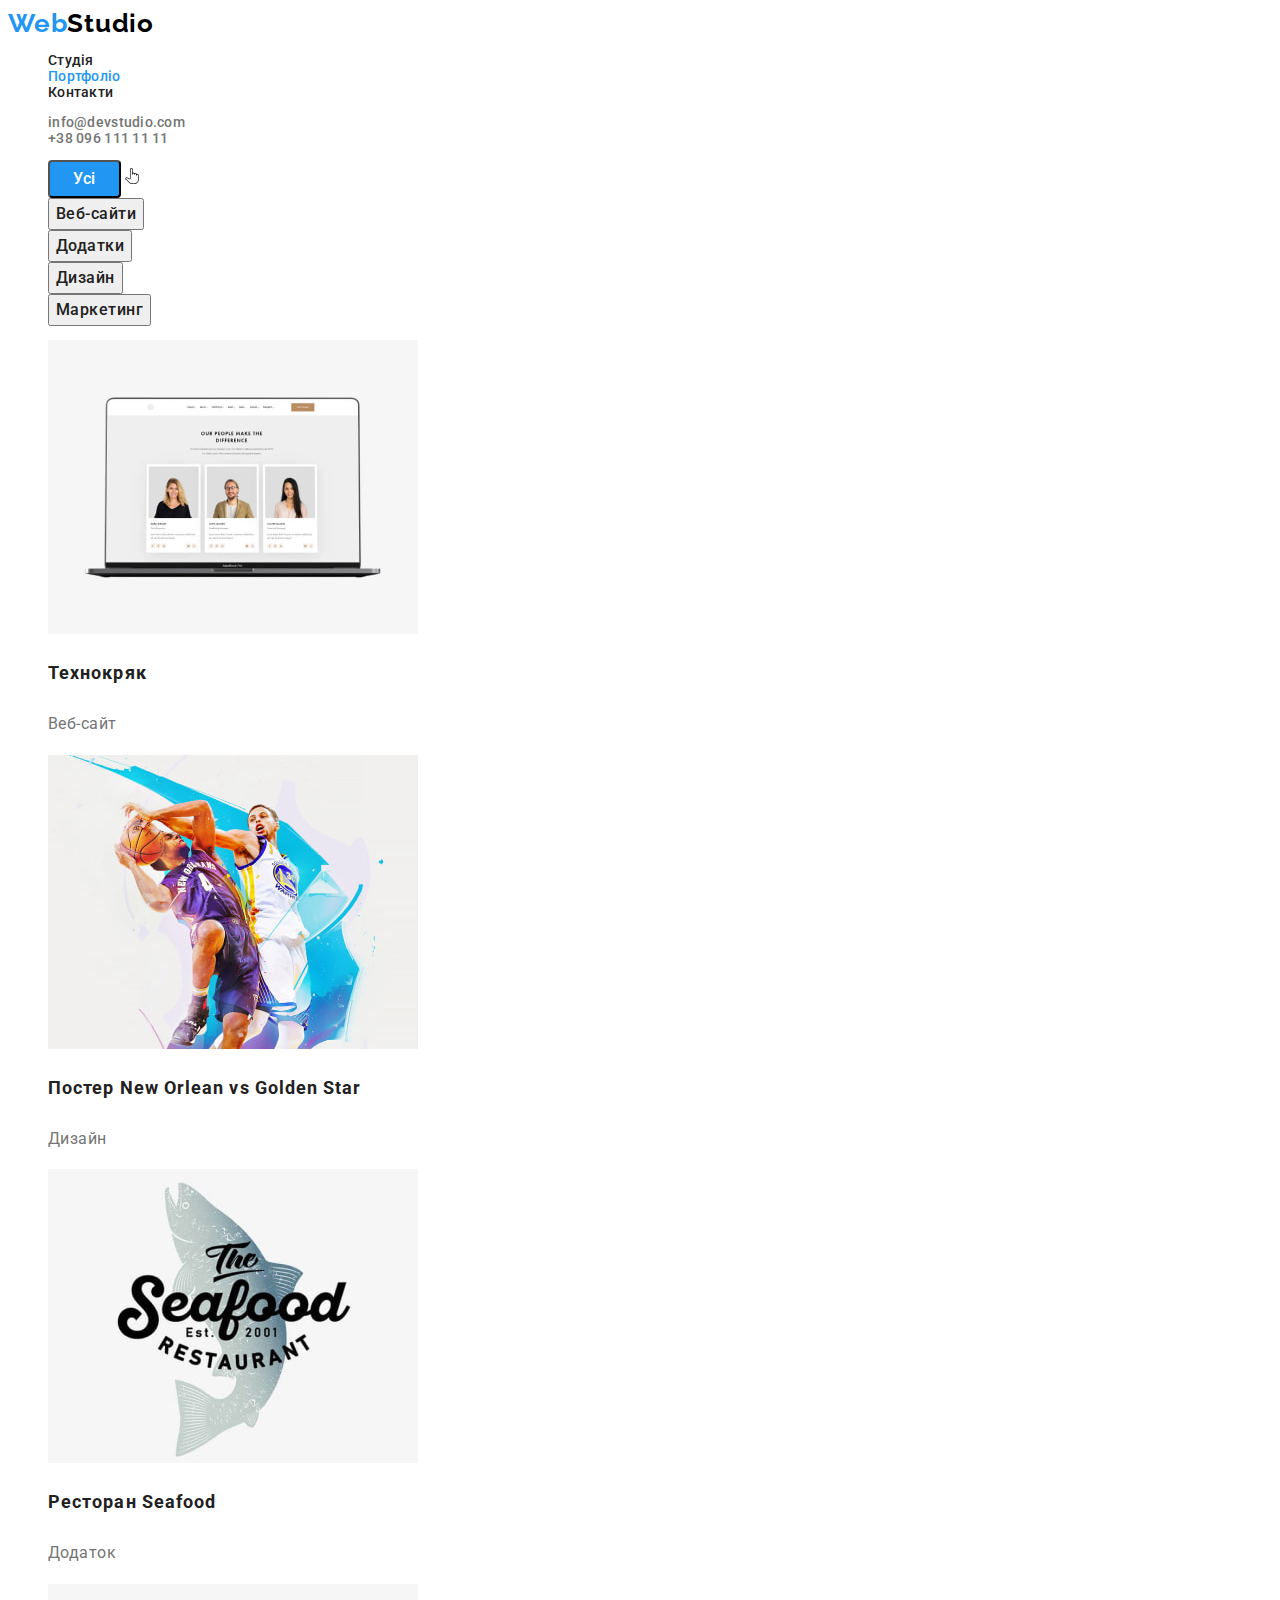
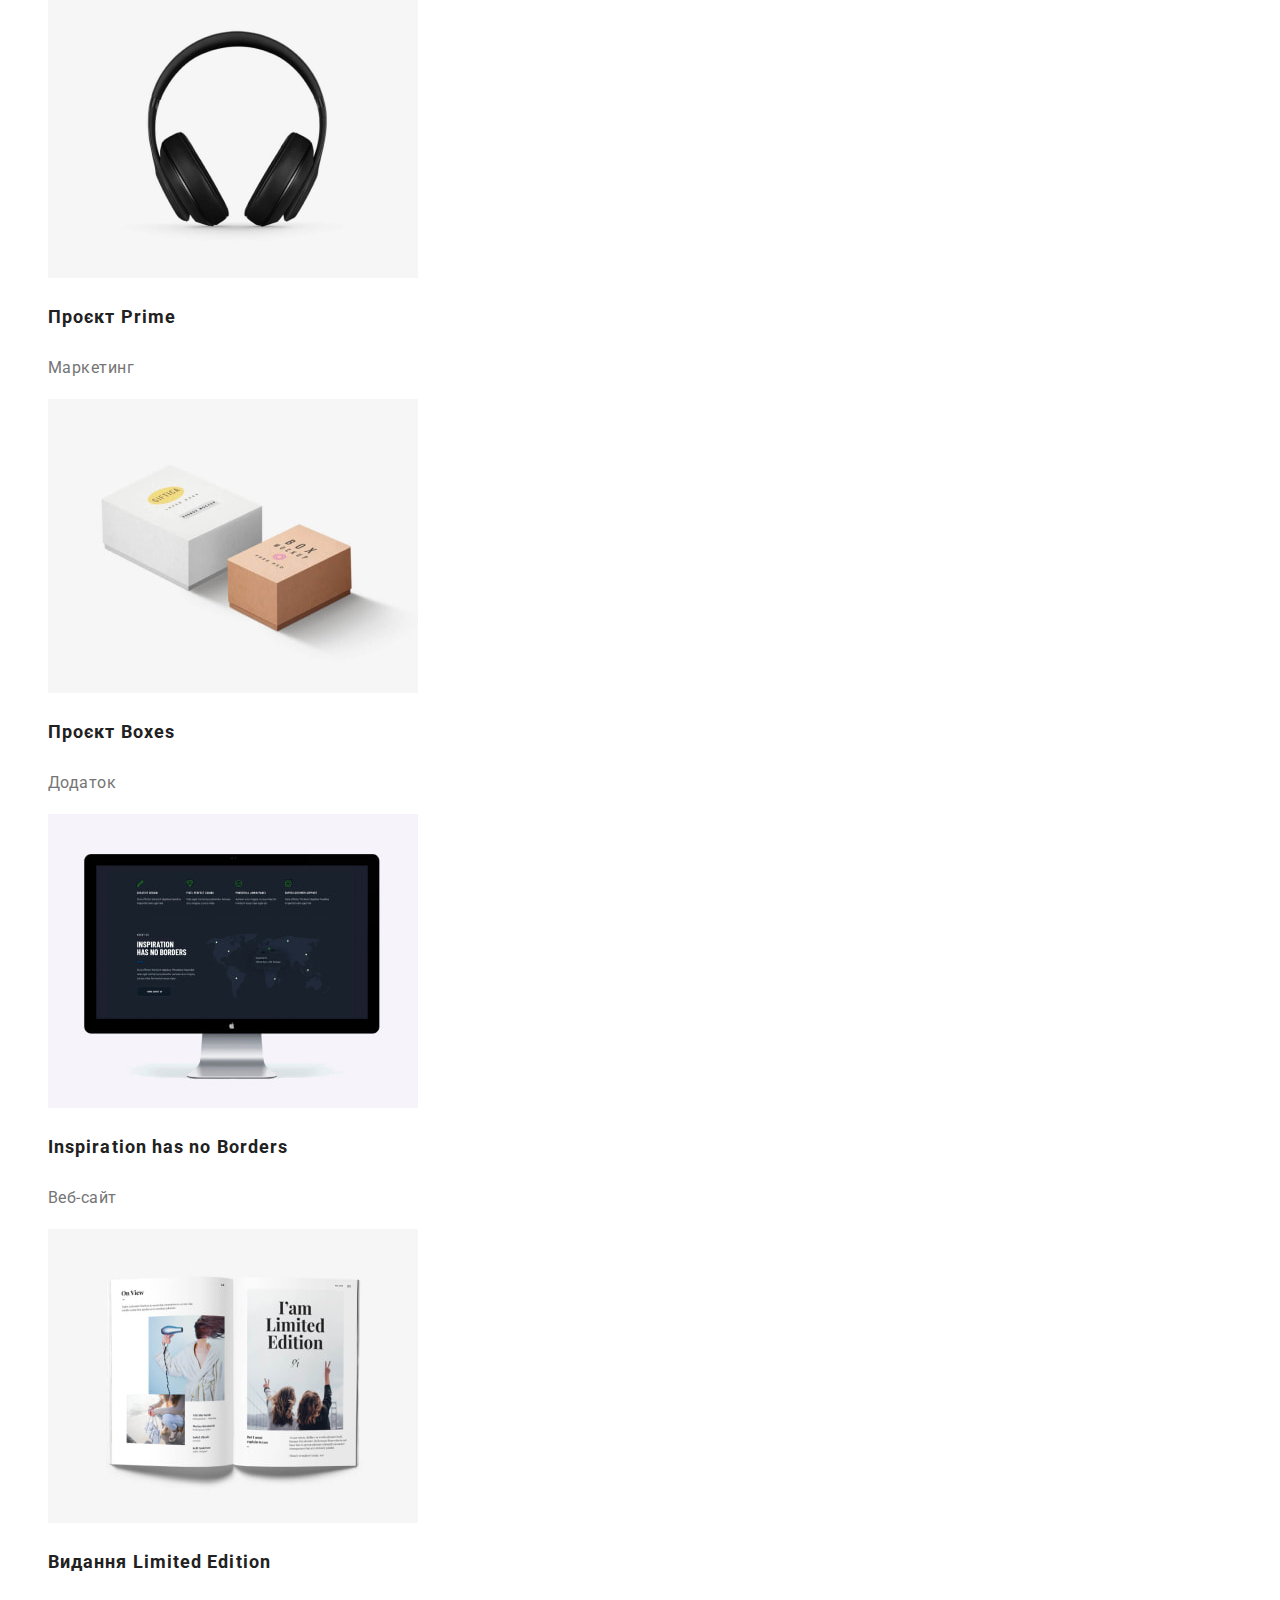
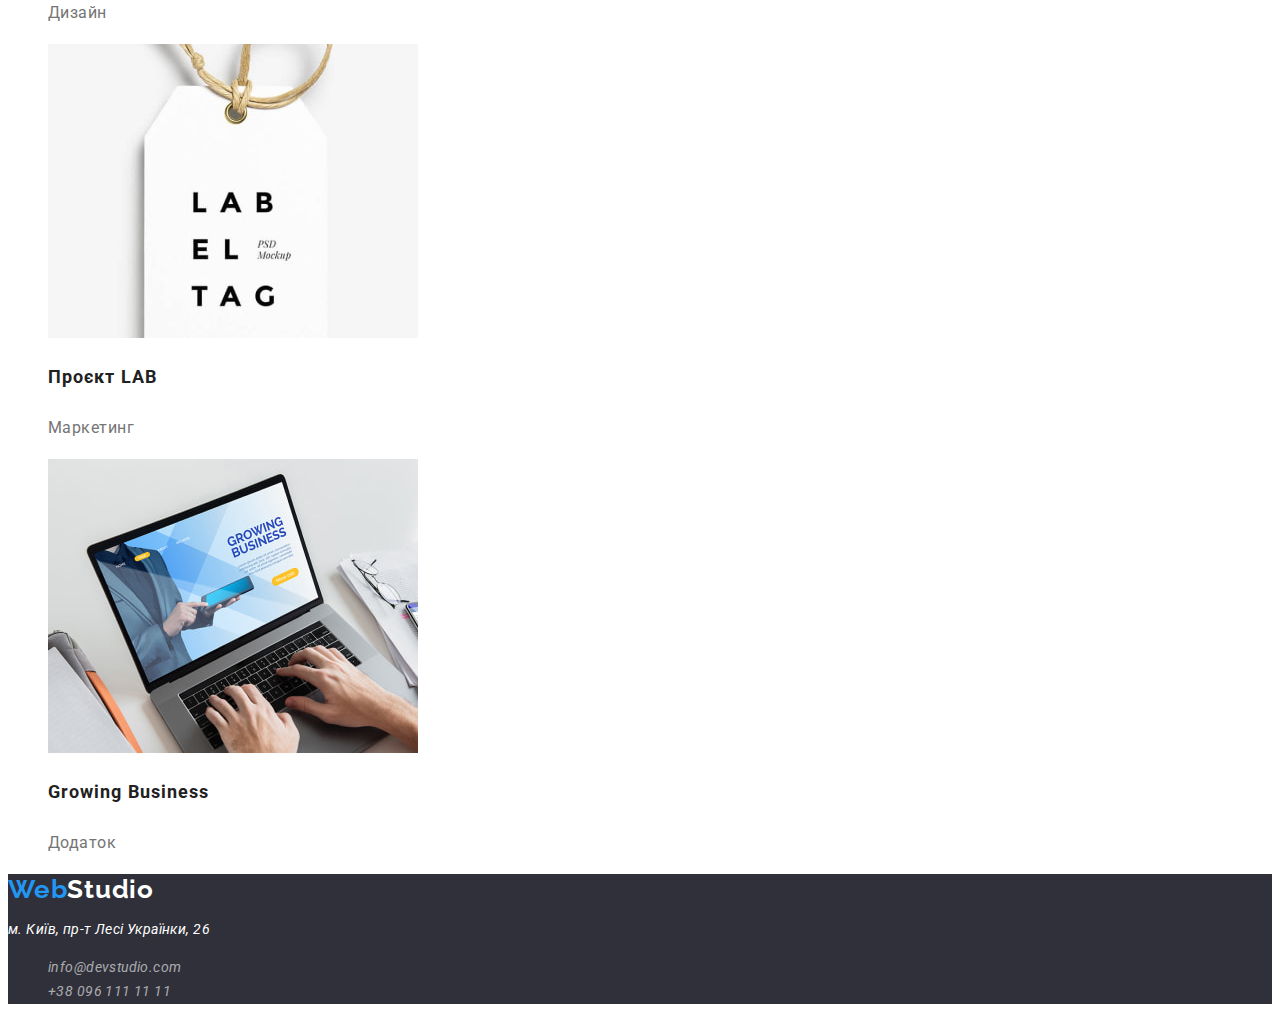
==== commit 33115647: "dz" ====
--- a/portfolio.html
+++ b/portfolio.html
@@ -26,7 +26,7 @@
             <a class="link nav-link" href="./index.html">Студія</a>
           </li>
           <li class="item">
-            <a class="link nav-link" href="#portfolio">Портфоліо</a>
+            <a class="link nav-title" href="#portfolio">Портфоліо</a>
           </li>
           <li class="item">
             <a class="link nav-link" href="#contacts">Контакти</a>
@@ -52,11 +52,13 @@
       <h2 hidden>Portfolio</h2>
       <ul class="portfolio-list">
         <li class="portfolio-item">
-          <button class="portfolio-all-btn" type="button"></button>
+          <button class="portfolio-all-btn" type="button">Усі</button>
           <img
             class="img-btn"
             src="./images/portfolio/finger 1.png"
             alt="вказивник"
+            width="16"
+            height="16"
           />
         </li>
         <li class="portfolio-item">
@@ -73,7 +75,7 @@
         </li>
       </ul>
       <ul class="img-portfolio-list">
-        <li class="img-portfolio-item">
+        <li class="img-portfolio-item"><a class="link" href="./images/portfolio/img.jpg">
           <img
             class="img-portfolio"
             src="./images/portfolio/img.jpg"
@@ -83,8 +85,9 @@
           />
           <h3 class="portfolio-title">Технокряк</h3>
           <p class="portfolio-desc">Веб-сайт</p>
-        </li>
-        <li class="img-portfolio-item">
+          </a>
+        </li>
+        <li class="img-portfolio-item"><a class="link" href="./images/portfolio/img-(1).jpg">
           <img
             class="img-portfolio"
             src="./images/portfolio/img-(1).jpg"
@@ -94,8 +97,9 @@
           />
           <h3 class="portfolio-title">Постер New Orlean vs Golden Star</h3>
           <p class="portfolio-desc">Дизайн</p>
-        </li>
-        <li class="img-portfolio-item">
+          </a>
+        </li>
+        <li class="img-portfolio-item"><a class="link" href="./images/portfolio/img-(2).jpg">
           <img
             class="img-portfolio"
             src="./images/portfolio/img-(2).jpg"
@@ -105,8 +109,9 @@
           />
           <h3 class="portfolio-title">Ресторан Seafood</h3>
           <p class="portfolio-desc">Додаток</p>
-        </li>
-        <li class="img-portfolio-item">
+          </a>
+        </li>
+        <li class="img-portfolio-item"><a class="link" href="./images/portfolio/img-(3).jpg">
           <img
             class="img-portfolio"
             src="./images/portfolio/img-(3).jpg"
@@ -116,8 +121,10 @@
           />
           <h3 class="portfolio-title">Проєкт Prime</h3>
           <p class="portfolio-desc">Маркетинг</p>
-        </li>
-        <li class="img-portfolio-item">
+          </a>
+        </li>
+        
+        <li class="img-portfolio-item"><a class="link" href="./images/portfolio/img-(4).jpg">
           <img
             class="img-portfolio"
             src="./images/portfolio/img-(4).jpg"
@@ -127,8 +134,10 @@
           />
           <h3 class="portfolio-title">Проєкт Boxes</h3>
           <p class="portfolio-desc">Додаток</p>
-        </li>
-        <li class="img-portfolio-item">
+          </a>
+        </li>
+        
+        <li class="img-portfolio-item"><a class="link" href="./images/portfolio/img-(5).jpg">
           <img
             class="img-portfolio"
             src="./images/portfolio/img-(5).jpg"
@@ -138,8 +147,10 @@
           />
           <h3 class="portfolio-title">Inspiration has no Borders</h3>
           <p class="portfolio-desc">Веб-сайт</p>
-        </li>
-        <li class="img-portfolio-item">
+          </a>
+        </li>
+        
+        <li class="img-portfolio-item"><a class="link" href="./images/portfolio/img-(6).jpg">
           <img
             class="img-portfolio"
             src="./images/portfolio/img-(6).jpg"
@@ -149,8 +160,9 @@
           />
           <h3 class="portfolio-title">Видання Limited Edition</h3>
           <p class="portfolio-desc">Дизайн</p>
-        </li>
-        <li class="img-portfolio-item">
+          </a>
+        </li>
+        <li class="img-portfolio-item"><a class="link" href="./images/portfolio/img-(7).jpg">
           <img
             class="img-portfolio"
             src="./images/portfolio/img-(7).jpg"
@@ -160,8 +172,9 @@
           />
           <h3 class="portfolio-title">Проєкт LAB</h3>
           <p class="portfolio-desc">Маркетинг</p>
-        </li>
-        <li class="img-portfolio-item">
+          </a>
+        </li>
+        <li class="img-portfolio-item"><a class="link" href="./images/portfolio/img-(8).jpg">
           <img
             class="img-portfolio"
             src="./images/portfolio/img-(8).jpg"
@@ -171,6 +184,7 @@
           />
           <h3 class="portfolio-title">Growing Business</h3>
           <p class="portfolio-desc">Додаток</p>
+          </a>
         </li>
       </ul>
     </section>
@@ -186,12 +200,12 @@
         <p class="address-desc">м. Київ, пр-т Лесі Українки, 26</p>
         <ul>
           <li class="footer-item">
-            <a class="link footer-link" href="mailto:info@devstudio.com"
+            <a class="footer-link" href="mailto:info@devstudio.com"
               >info@devstudio.com</a
             >
           </li>
           <li class="footer-item">
-            <a class="link footer-link" href="tel:+380961111111"
+            <a class="footer-link" href="tel:+380961111111"
               >+38 096 111 11 11</a
             >
           </li>
--- a/css/styles.css
+++ b/css/styles.css
@@ -67,6 +67,14 @@
     letter-spacing: 0.28px;
 }
 
+.nav-title {
+    color: #2196F3;
+    font-family: var(--main-font);
+    font-size: 14px;
+    font-weight: 500;
+    letter-spacing: 0.28px;
+}
+
 .header-mailto {
     color: #757575;
     font-family: Roboto;
@@ -213,21 +221,26 @@
 }
 
 .portfolio-all-btn {
-    color: #FFF;
     text-align: center;
     font-family: var(--main-font);
     font-size: 16px;
     font-weight: 500;
     line-height: 1.62;
     letter-spacing: 0.48px;
+    width: 73px;
+    height: 38px;
     border-radius: 4px;
     background: #2196F3;
+    color: #FFF;
 }
 
 .portfolio-all-btn:hover,
 .portfolio-all-btn:focus {
     border-radius: 4px;
     background: #2196F3;
+    width: 73px;
+    height: 38px;
+    flex-shrink: 0;
 }
 
 .portfolio-btn {
@@ -243,7 +256,8 @@
 .portfolio-btn:hover,
 .portfolio-btn:focus {
     border-radius: 4px;
-    background: #F5F4FA;
+    background: #2196F3;
+    color: #F5F4FA;
 }
 
 .portfolio-title {
@@ -289,11 +303,6 @@
     letter-spacing: 0.42px;
 }
 
-.footer-link:hover,
-.footer-link:focus {
-    color: #2196F3;
-}
-
 .footer-logo {
     color: var(--accent-cl);
     font-family: var(--secondary-font);
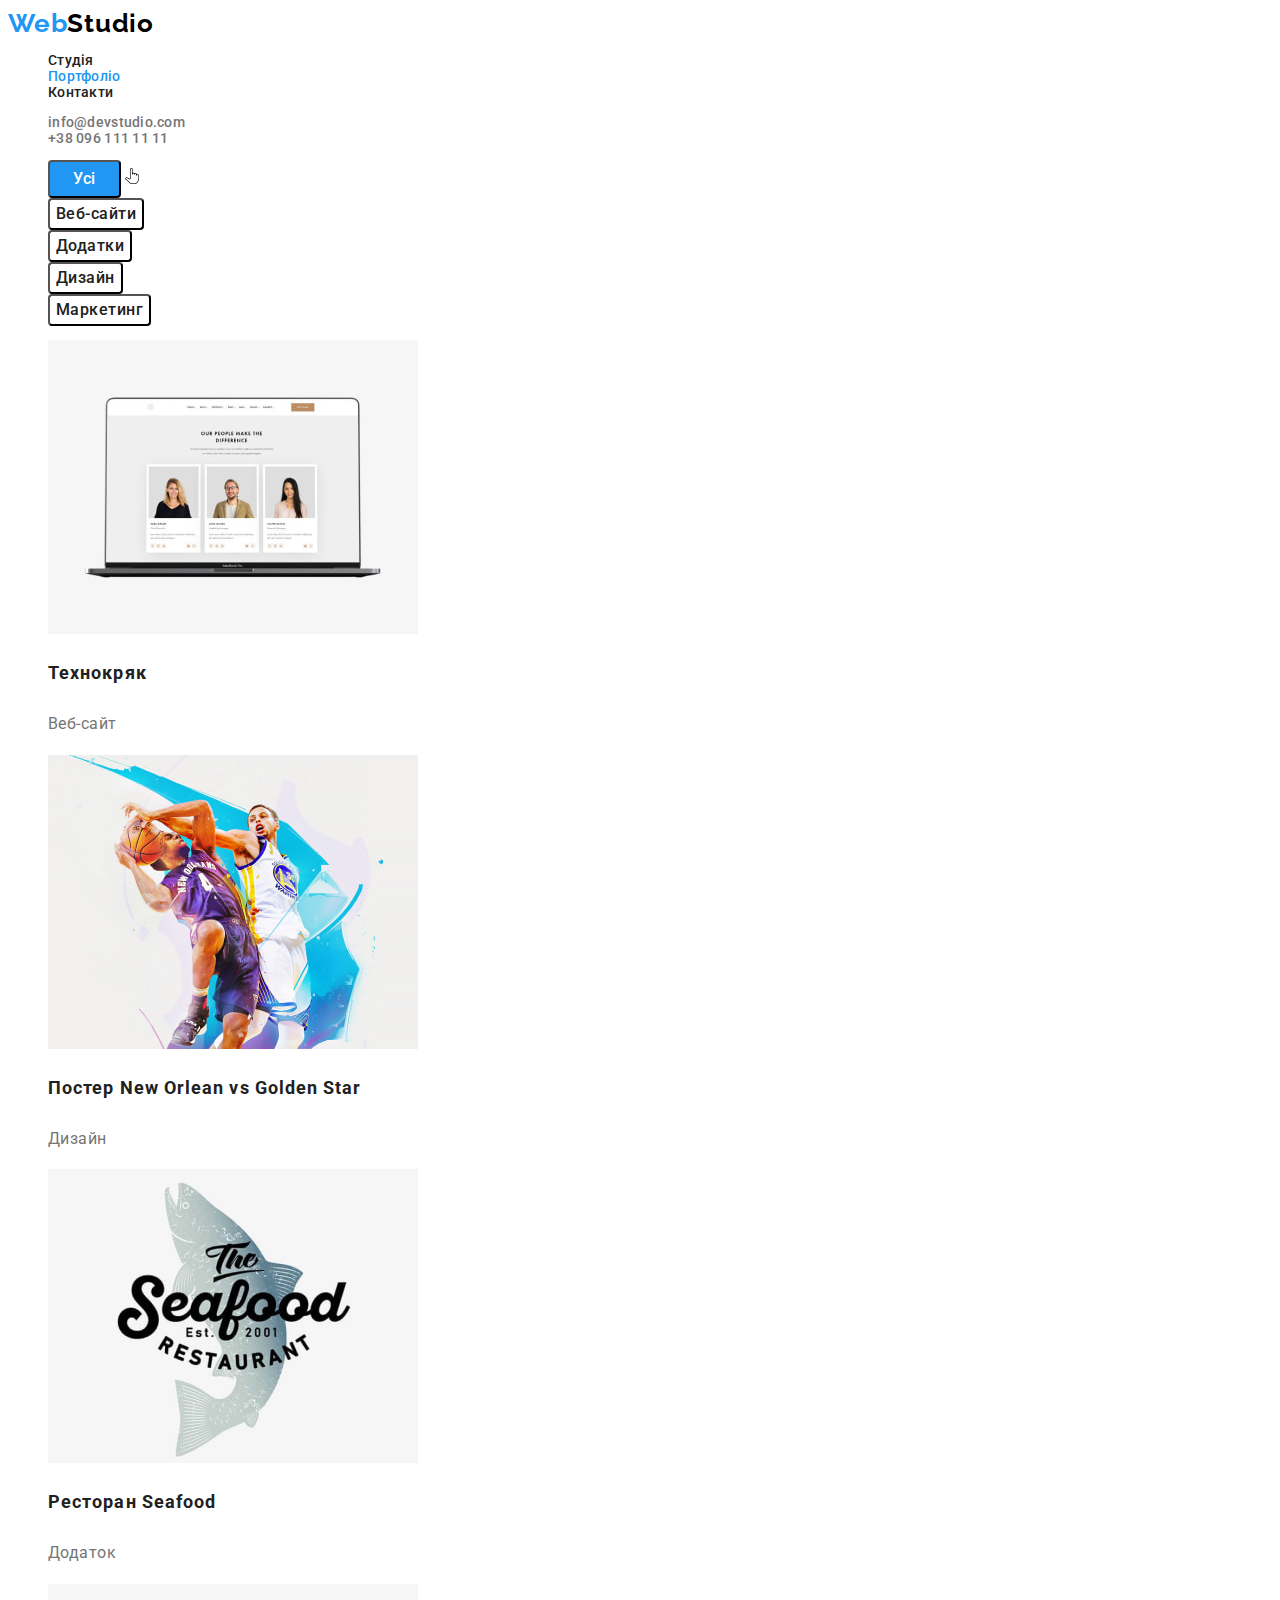
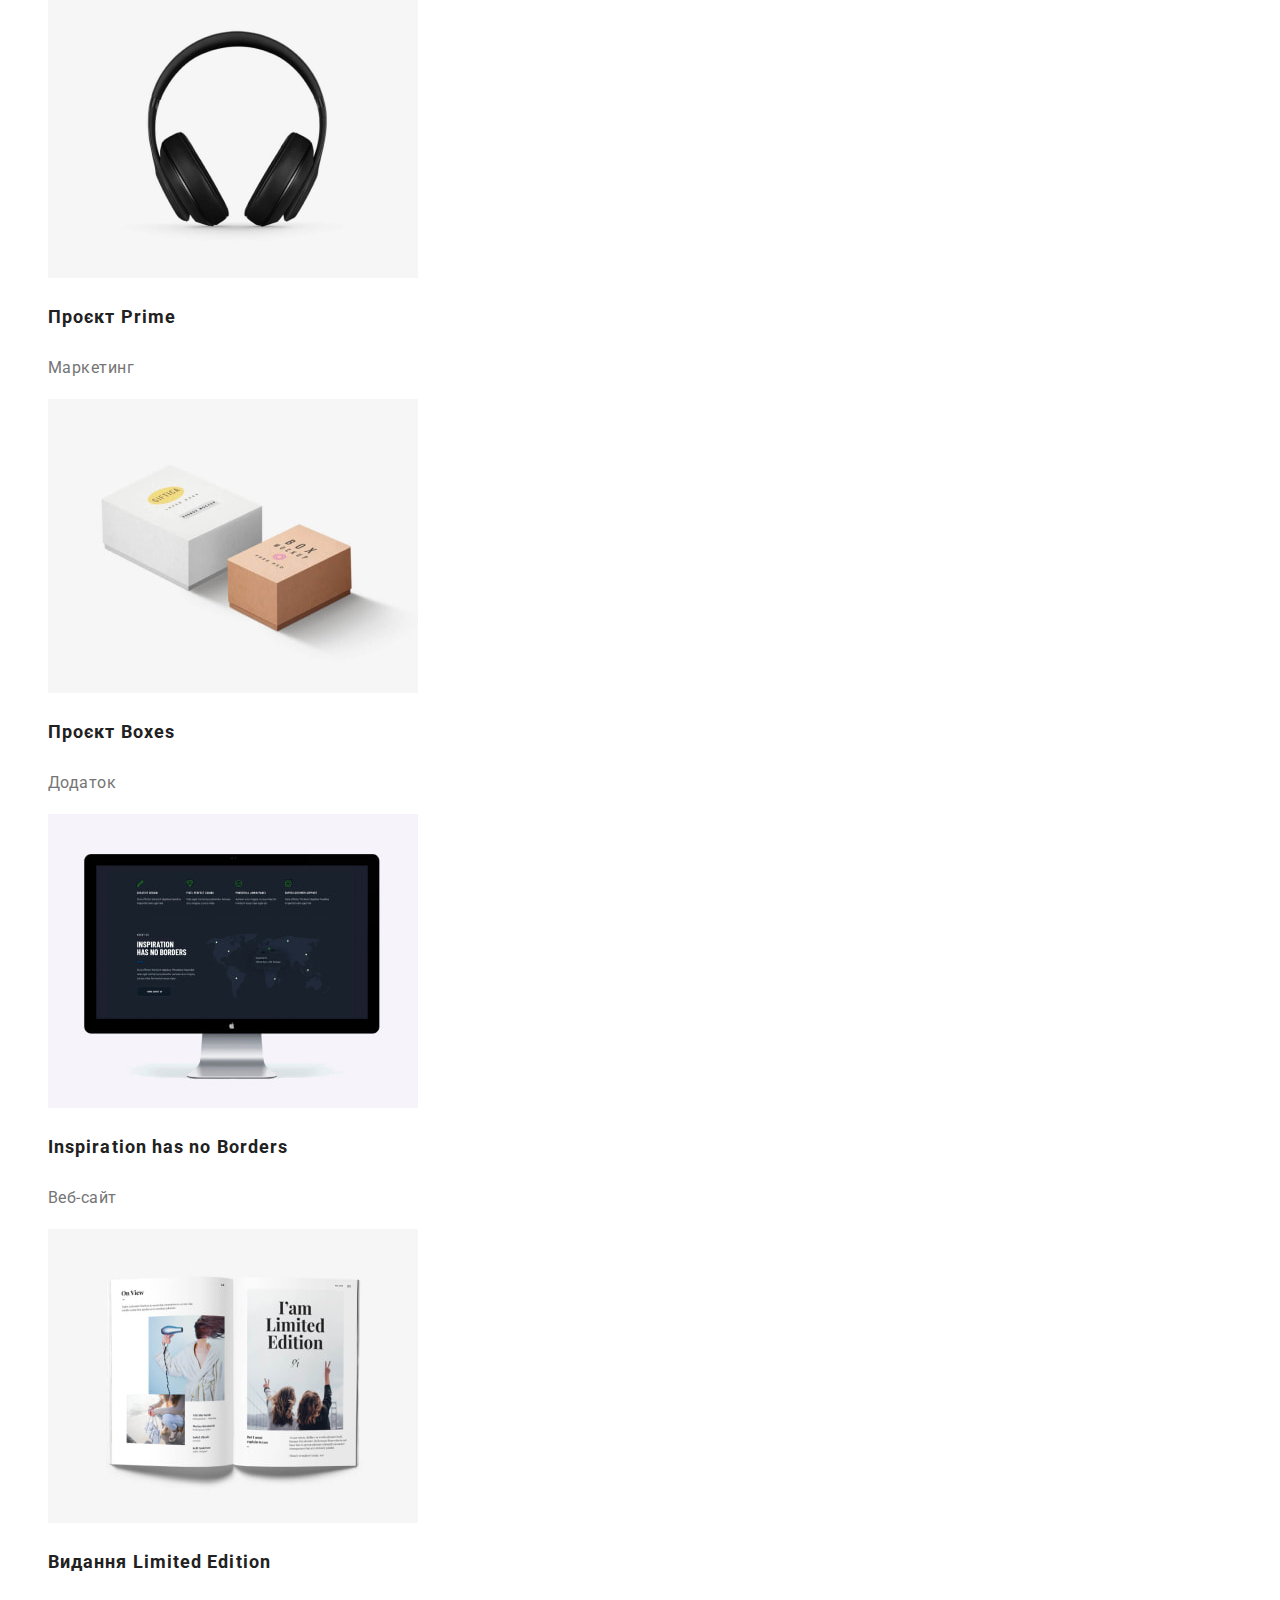
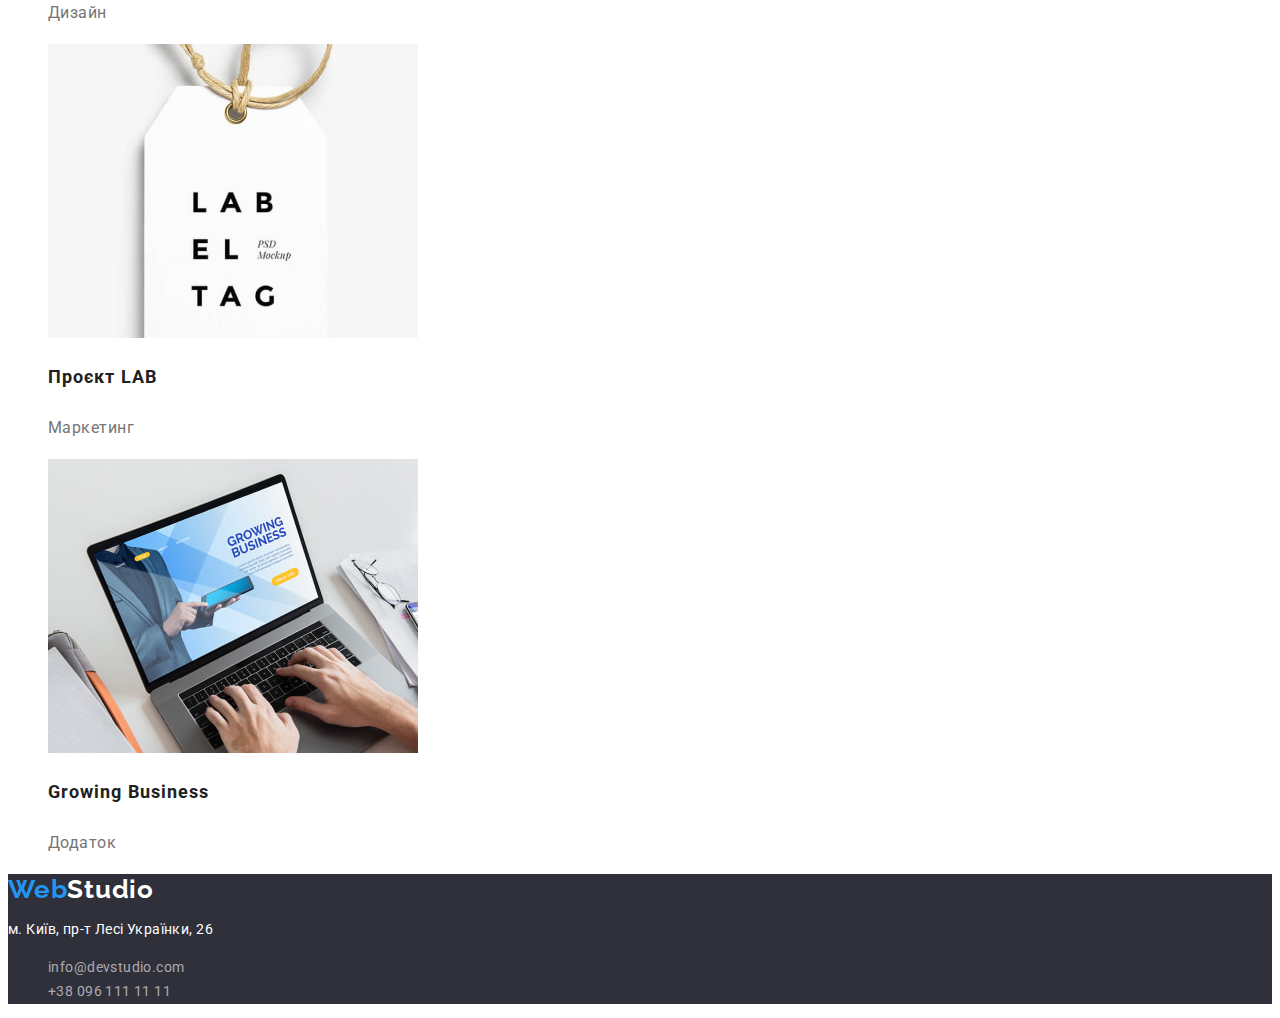
==== commit 4682f935: "dz" ====
--- a/portfolio.html
+++ b/portfolio.html
@@ -8,6 +8,13 @@
     <link
       href="https://fonts.googleapis.com/css2?family=Raleway:wght@700&family=Roboto:wght@400;500;700;900&display=swap"
       rel="stylesheet"
+    />
+    <link
+      rel="stylesheet"
+      href="https://cdnjs.cloudflare.com/ajax/libs/modern-normalize/2.0.0/modern-normalize.min.css"
+      integrity="sha512-4xo8blKMVCiXpTaLzQSLSw3KFOVPWhm/TRtuPVc4WG6kUgjH6J03IBuG7JZPkcWMxJ5huwaBpOpnwYElP/m6wg=="
+      crossorigin="anonymous"
+      referrerpolicy="no-referrer"
     />
     <link rel="stylesheet" href="./css/styles.css" />
   </head>
@@ -75,115 +82,124 @@
         </li>
       </ul>
       <ul class="img-portfolio-list">
-        <li class="img-portfolio-item"><a class="link" href="./images/portfolio/img.jpg">
-          <img
-            class="img-portfolio"
-            src="./images/portfolio/img.jpg"
-            alt="три фото"
-            width="370"
-            height="294"
-          />
-          <h3 class="portfolio-title">Технокряк</h3>
-          <p class="portfolio-desc">Веб-сайт</p>
-          </a>
-        </li>
-        <li class="img-portfolio-item"><a class="link" href="./images/portfolio/img-(1).jpg">
-          <img
-            class="img-portfolio"
-            src="./images/portfolio/img-(1).jpg"
-            alt="баскетбол"
-            width="370"
-            height="294"
-          />
-          <h3 class="portfolio-title">Постер New Orlean vs Golden Star</h3>
-          <p class="portfolio-desc">Дизайн</p>
-          </a>
-        </li>
-        <li class="img-portfolio-item"><a class="link" href="./images/portfolio/img-(2).jpg">
-          <img
-            class="img-portfolio"
-            src="./images/portfolio/img-(2).jpg"
-            alt="реклама ресторана"
-            width="370"
-            height="294"
-          />
-          <h3 class="portfolio-title">Ресторан Seafood</h3>
-          <p class="portfolio-desc">Додаток</p>
-          </a>
-        </li>
-        <li class="img-portfolio-item"><a class="link" href="./images/portfolio/img-(3).jpg">
-          <img
-            class="img-portfolio"
-            src="./images/portfolio/img-(3).jpg"
-            alt="навушники"
-            width="370"
-            height="294"
-          />
-          <h3 class="portfolio-title">Проєкт Prime</h3>
-          <p class="portfolio-desc">Маркетинг</p>
-          </a>
-        </li>
-        
-        <li class="img-portfolio-item"><a class="link" href="./images/portfolio/img-(4).jpg">
-          <img
-            class="img-portfolio"
-            src="./images/portfolio/img-(4).jpg"
-            alt="реклама духов"
-            width="370"
-            height="294"
-          />
-          <h3 class="portfolio-title">Проєкт Boxes</h3>
-          <p class="portfolio-desc">Додаток</p>
-          </a>
-        </li>
-        
-        <li class="img-portfolio-item"><a class="link" href="./images/portfolio/img-(5).jpg">
-          <img
-            class="img-portfolio"
-            src="./images/portfolio/img-(5).jpg"
-            alt="єкран манітора"
-            width="370"
-            height="294"
-          />
-          <h3 class="portfolio-title">Inspiration has no Borders</h3>
-          <p class="portfolio-desc">Веб-сайт</p>
-          </a>
-        </li>
-        
-        <li class="img-portfolio-item"><a class="link" href="./images/portfolio/img-(6).jpg">
-          <img
-            class="img-portfolio"
-            src="./images/portfolio/img-(6).jpg"
-            alt="розкрита книга"
-            width="370"
-            height="294"
-          />
-          <h3 class="portfolio-title">Видання Limited Edition</h3>
-          <p class="portfolio-desc">Дизайн</p>
-          </a>
-        </li>
-        <li class="img-portfolio-item"><a class="link" href="./images/portfolio/img-(7).jpg">
-          <img
-            class="img-portfolio"
-            src="./images/portfolio/img-(7).jpg"
-            alt="лейба проекту"
-            width="370"
-            height="294"
-          />
-          <h3 class="portfolio-title">Проєкт LAB</h3>
-          <p class="portfolio-desc">Маркетинг</p>
-          </a>
-        </li>
-        <li class="img-portfolio-item"><a class="link" href="./images/portfolio/img-(8).jpg">
-          <img
-            class="img-portfolio"
-            src="./images/portfolio/img-(8).jpg"
-            alt="робота на ноутбуці"
-            width="370"
-            height="294"
-          />
-          <h3 class="portfolio-title">Growing Business</h3>
-          <p class="portfolio-desc">Додаток</p>
+        <li class="img-portfolio-item">
+          <a class="link" href="./images/portfolio/img.jpg">
+            <img
+              class="img-portfolio"
+              src="./images/portfolio/img.jpg"
+              alt="три фото"
+              width="370"
+              height="294"
+            />
+            <h3 class="portfolio-title">Технокряк</h3>
+            <p class="portfolio-desc">Веб-сайт</p>
+          </a>
+        </li>
+        <li class="img-portfolio-item">
+          <a class="link" href="./images/portfolio/img-(1).jpg">
+            <img
+              class="img-portfolio"
+              src="./images/portfolio/img-(1).jpg"
+              alt="баскетбол"
+              width="370"
+              height="294"
+            />
+            <h3 class="portfolio-title">Постер New Orlean vs Golden Star</h3>
+            <p class="portfolio-desc">Дизайн</p>
+          </a>
+        </li>
+        <li class="img-portfolio-item">
+          <a class="link" href="./images/portfolio/img-(2).jpg">
+            <img
+              class="img-portfolio"
+              src="./images/portfolio/img-(2).jpg"
+              alt="реклама ресторана"
+              width="370"
+              height="294"
+            />
+            <h3 class="portfolio-title">Ресторан Seafood</h3>
+            <p class="portfolio-desc">Додаток</p>
+          </a>
+        </li>
+        <li class="img-portfolio-item">
+          <a class="link" href="./images/portfolio/img-(3).jpg">
+            <img
+              class="img-portfolio"
+              src="./images/portfolio/img-(3).jpg"
+              alt="навушники"
+              width="370"
+              height="294"
+            />
+            <h3 class="portfolio-title">Проєкт Prime</h3>
+            <p class="portfolio-desc">Маркетинг</p>
+          </a>
+        </li>
+
+        <li class="img-portfolio-item">
+          <a class="link" href="./images/portfolio/img-(4).jpg">
+            <img
+              class="img-portfolio"
+              src="./images/portfolio/img-(4).jpg"
+              alt="реклама духов"
+              width="370"
+              height="294"
+            />
+            <h3 class="portfolio-title">Проєкт Boxes</h3>
+            <p class="portfolio-desc">Додаток</p>
+          </a>
+        </li>
+
+        <li class="img-portfolio-item">
+          <a class="link" href="./images/portfolio/img-(5).jpg">
+            <img
+              class="img-portfolio"
+              src="./images/portfolio/img-(5).jpg"
+              alt="єкран манітора"
+              width="370"
+              height="294"
+            />
+            <h3 class="portfolio-title">Inspiration has no Borders</h3>
+            <p class="portfolio-desc">Веб-сайт</p>
+          </a>
+        </li>
+
+        <li class="img-portfolio-item">
+          <a class="link" href="./images/portfolio/img-(6).jpg">
+            <img
+              class="img-portfolio"
+              src="./images/portfolio/img-(6).jpg"
+              alt="розкрита книга"
+              width="370"
+              height="294"
+            />
+            <h3 class="portfolio-title">Видання Limited Edition</h3>
+            <p class="portfolio-desc">Дизайн</p>
+          </a>
+        </li>
+        <li class="img-portfolio-item">
+          <a class="link" href="./images/portfolio/img-(7).jpg">
+            <img
+              class="img-portfolio"
+              src="./images/portfolio/img-(7).jpg"
+              alt="лейба проекту"
+              width="370"
+              height="294"
+            />
+            <h3 class="portfolio-title">Проєкт LAB</h3>
+            <p class="portfolio-desc">Маркетинг</p>
+          </a>
+        </li>
+        <li class="img-portfolio-item">
+          <a class="link" href="./images/portfolio/img-(8).jpg">
+            <img
+              class="img-portfolio"
+              src="./images/portfolio/img-(8).jpg"
+              alt="робота на ноутбуці"
+              width="370"
+              height="294"
+            />
+            <h3 class="portfolio-title">Growing Business</h3>
+            <p class="portfolio-desc">Додаток</p>
           </a>
         </li>
       </ul>
--- a/css/styles.css
+++ b/css/styles.css
@@ -251,6 +251,8 @@
     font-weight: 500;
     line-height: 1.62;
     letter-spacing: 0.48px;
+    border-radius: 4px;
+    background-color: var(--main-bg-cl);
 }
 
 .portfolio-btn:hover,
@@ -287,11 +289,12 @@
 
 .address-desc {
     color: #FFF;
-    font-family: var(--main-font);
+    font-family: Roboto;
     font-size: 14px;
     font-weight: 400;
     line-height: 1.71;
     letter-spacing: 0.42px;
+    font-style: normal;
 }
 
 .footer-link {
@@ -301,6 +304,7 @@
     font-weight: 400;
     line-height: 1.71;
     letter-spacing: 0.42px;
+    font-style: normal;
 }
 
 .footer-logo {
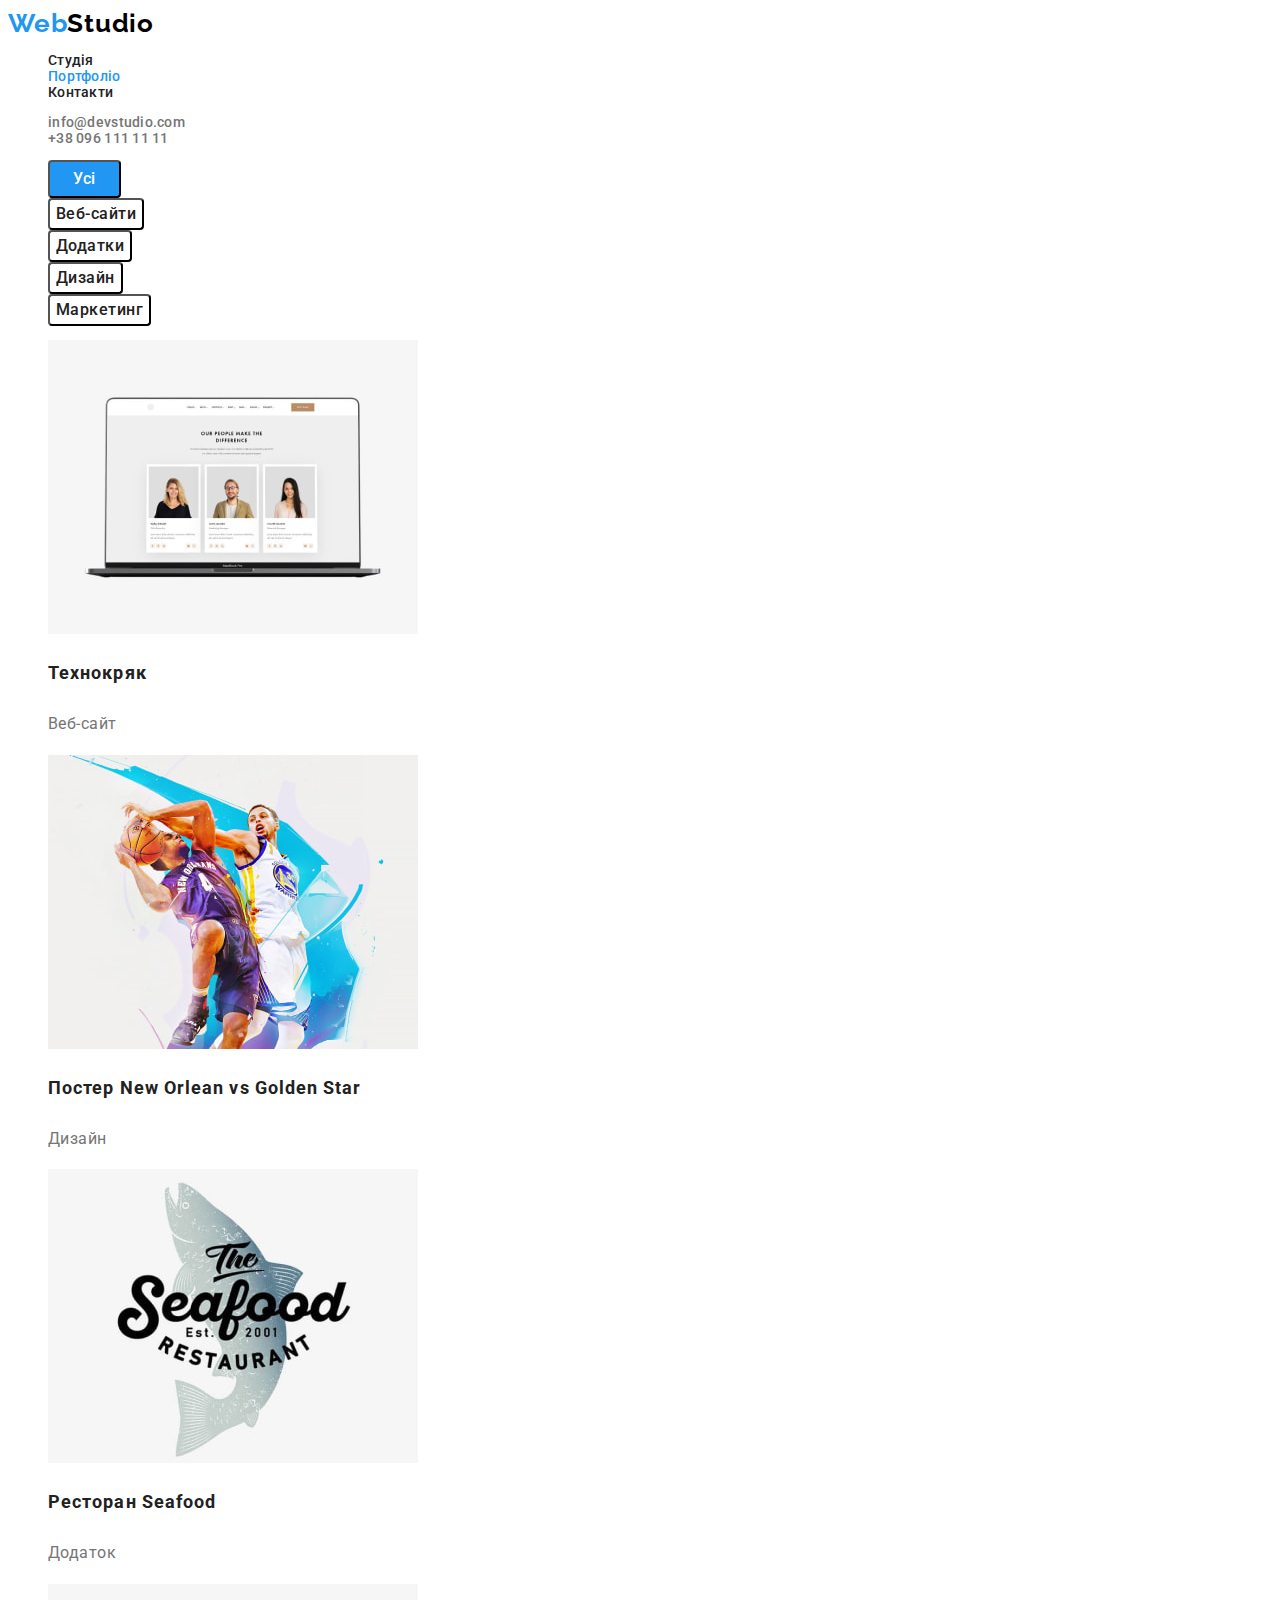
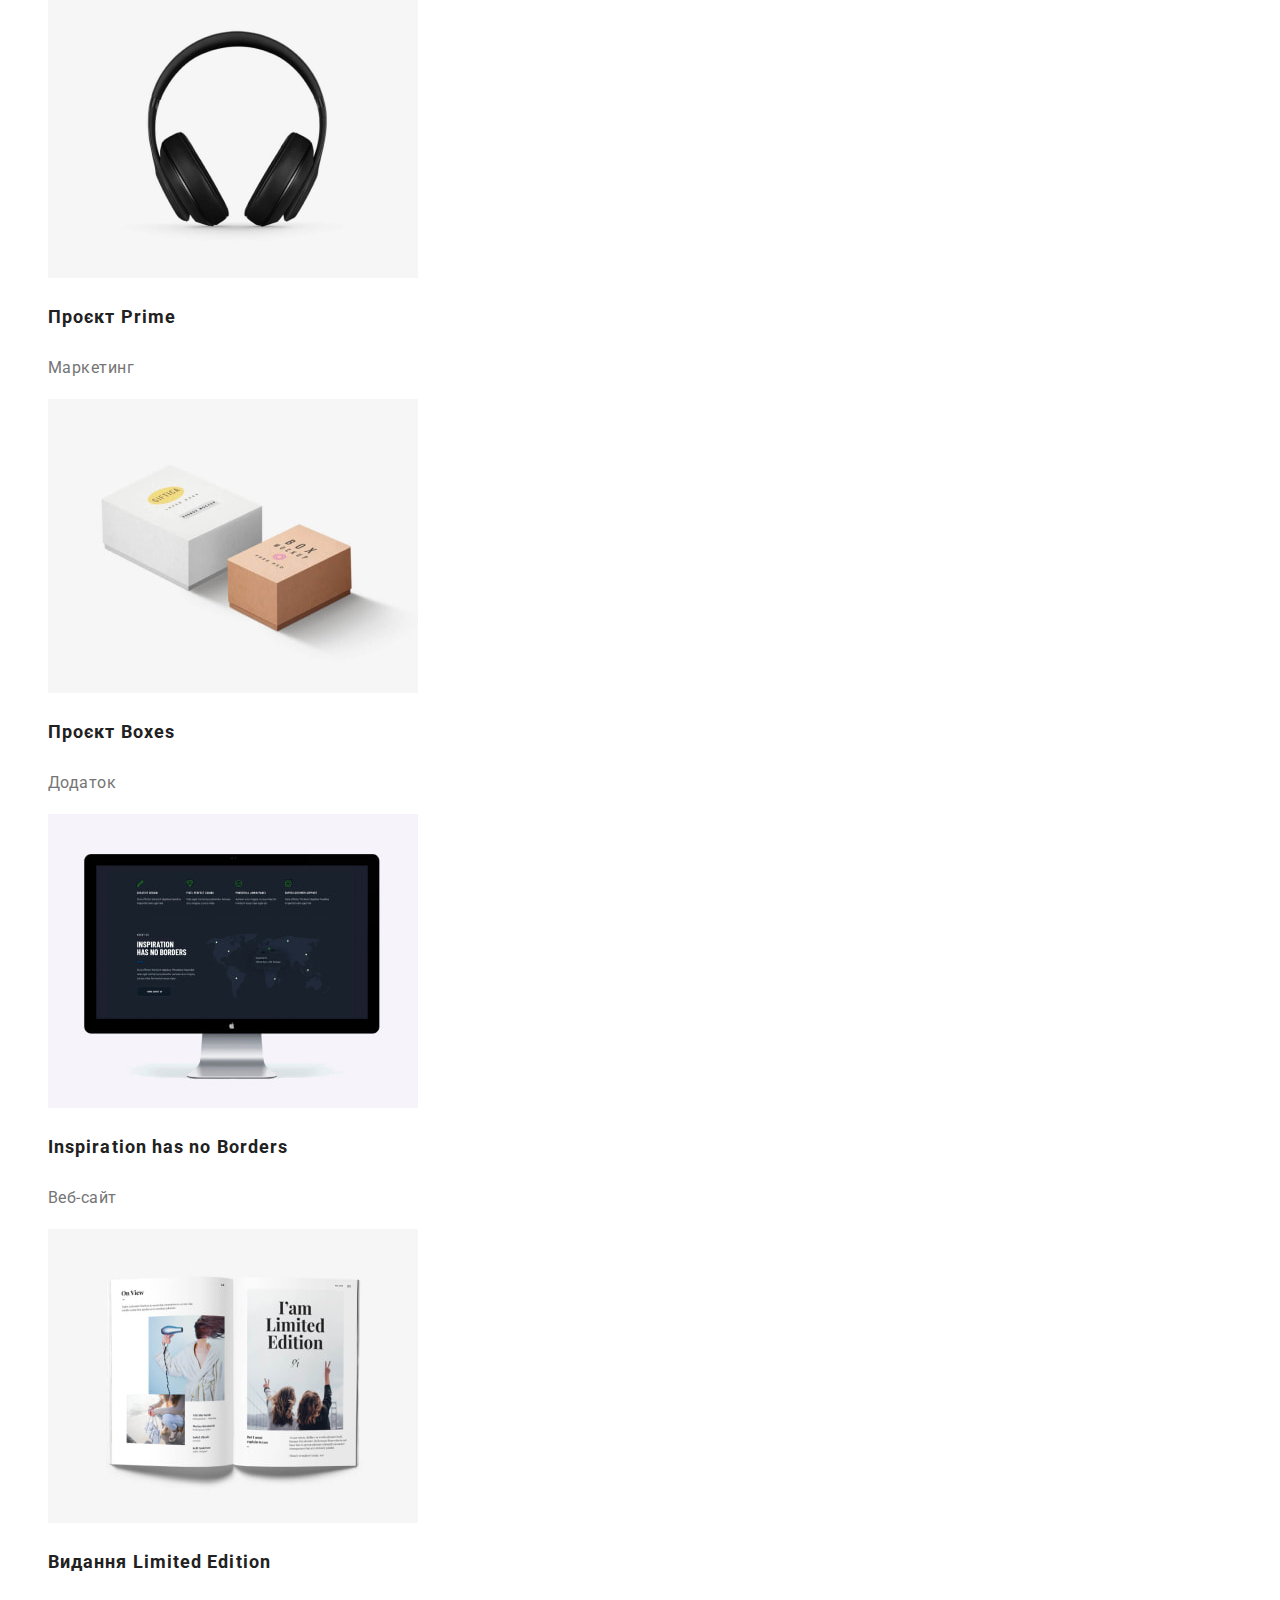
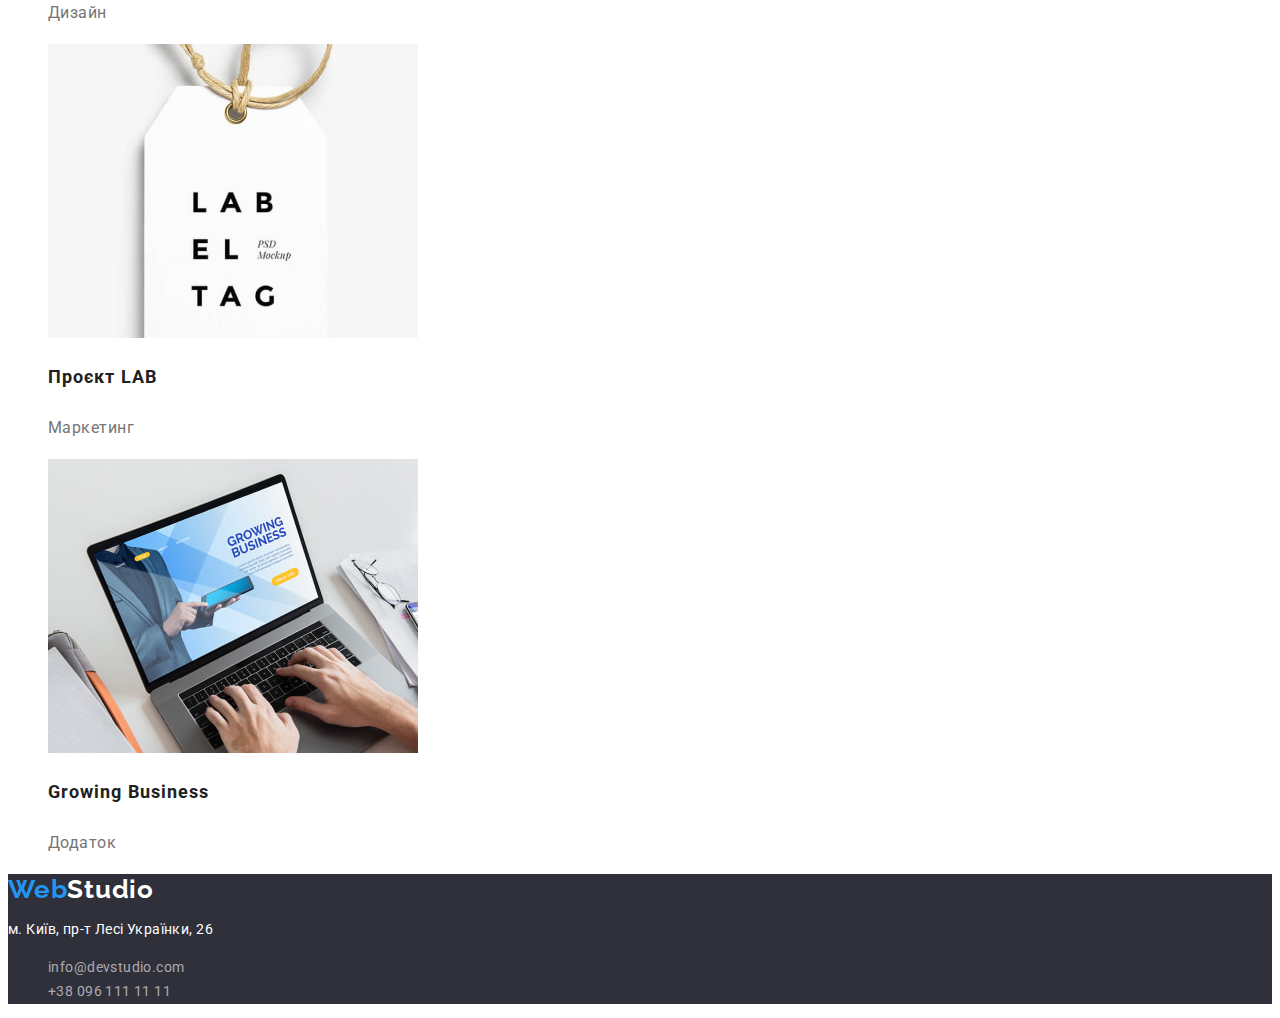
==== commit 57cfcff2: "dz" ====
--- a/portfolio.html
+++ b/portfolio.html
@@ -60,13 +60,6 @@
       <ul class="portfolio-list">
         <li class="portfolio-item">
           <button class="portfolio-all-btn" type="button">Усі</button>
-          <img
-            class="img-btn"
-            src="./images/portfolio/finger 1.png"
-            alt="вказивник"
-            width="16"
-            height="16"
-          />
         </li>
         <li class="portfolio-item">
           <button class="portfolio-btn" type="button">Веб-сайти</button>
--- a/css/styles.css
+++ b/css/styles.css
@@ -258,8 +258,7 @@
 .portfolio-btn:hover,
 .portfolio-btn:focus {
     border-radius: 4px;
-    background: #2196F3;
-    color: #F5F4FA;
+background: #F5F4FA;
 }
 
 .portfolio-title {
